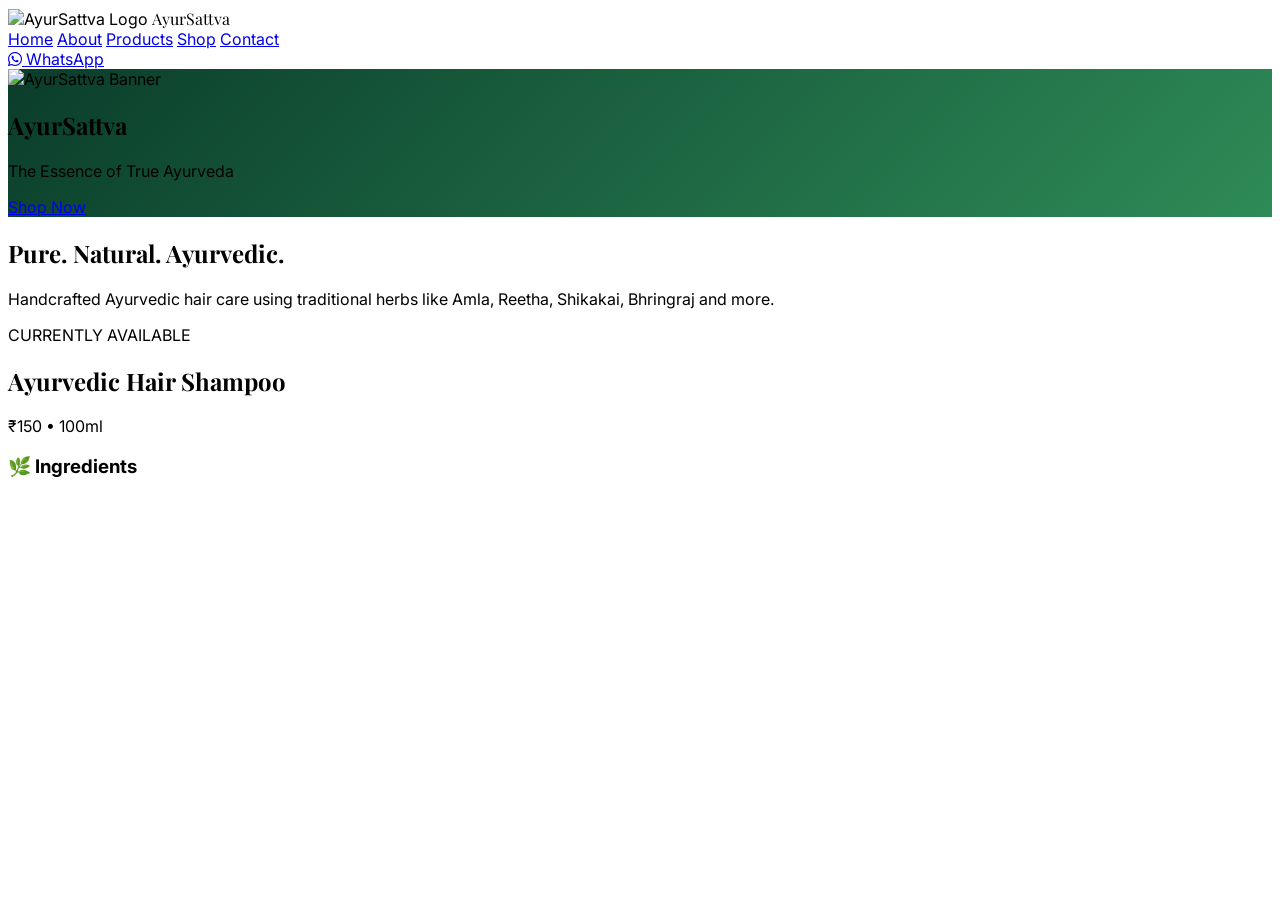
==== index.html @ 67c7ddf2 "Update index.html" ====
<!DOCTYPE html>
<html lang="en">
<head>
    <meta charset="UTF-8">
    <meta name="viewport" content="width=device-width, initial-scale=1.0">
    <title>AyurSattva • The Essence of True Ayurveda</title>
    <script src="https://cdn.tailwindcss.com"></script>
    <link rel="stylesheet" href="https://cdnjs.cloudflare.com/ajax/libs/font-awesome/6.5.1/css/all.min.css">
    <style>
        @import url('https://fonts.googleapis.com/css2?family=Playfair+Display:wght@400;700&family=Inter:wght@400;500;600&display=swap');
       
        body { font-family: 'Inter', system_ui, sans-serif; }
        .heading-font { font-family: 'Playfair Display', sans-serif; }
        
        .hero-bg {
            background: linear-gradient(135deg, #0a3d2b 0%, #2e8b57 100%);
        }
    </style>
</head>
<body class="bg-white text-gray-800">

    <!-- NAVBAR -->
    <nav class="bg-white border-b sticky top-0 z-50 shadow-sm">
        <div class="max-w-7xl mx-auto px-6 py-5 flex items-center justify-between">
            <div class="flex items-center gap-3">
                <!-- === REPLACE THIS WITH YOUR LOGO DIRECT LINK === -->
                <img src="https://via.placeholder.com/48x48/0a3d2b/ffffff?text=🌿" 
                     alt="AyurSattva Logo" 
                     class="w-11 h-11 object-contain rounded-2xl">
                <span class="heading-font text-3xl font-bold tracking-tight text-[#0a3d2b]">AyurSattva</span>
            </div>
           
            <div class="hidden md:flex items-center gap-8 text-sm font-medium">
                <a href="#home" class="hover:text-emerald-700 transition">Home</a>
                <a href="#about" class="hover:text-emerald-700 transition">About</a>
                <a href="#products" class="hover:text-emerald-700 transition">Products</a>
                <a href="#shop" class="hover:text-emerald-700 transition">Shop</a>
                <a href="#contact" class="hover:text-emerald-700 transition">Contact</a>
            </div>
           
            <a href="#" onclick="alert('Message us on WhatsApp!')"
               class="bg-emerald-700 text-white px-6 py-3 rounded-2xl flex items-center gap-2 hover:bg-emerald-800 transition">
                <i class="fab fa-whatsapp"></i>
                <span>WhatsApp</span>
            </a>
        </div>
    </nav>

    <!-- HERO SECTION - Your Banner Added -->
    <section id="home" class="hero-bg text-white py-20 md:py-28">
        <div class="max-w-7xl mx-auto px-6">
            <div class="flex flex-col items-center text-center">
                
                <!-- Your Banner Image -->
                <div class="w-full max-w-4xl mx-auto mb-10">
                    <img src="https://i.ibb.co/Rpbwsqwv/Whats-App-Image-2026-03-30-at-8-48-55-PM.jpg" 
                         alt="AyurSattva Banner" 
                         class="w-full rounded-3xl shadow-2xl object-cover">
                </div>

                <h1 class="heading-font text-5xl md:text-7xl font-bold leading-tight">AyurSattva</h1>
                <p class="text-2xl mt-3 text-emerald-100">The Essence of True Ayurveda</p>
               
                <div class="mt-10">
                    <a href="#shop" 
                       class="bg-white text-emerald-800 px-10 py-4 rounded-3xl font-semibold text-lg hover:scale-105 transition inline-block">
                        Shop Now
                    </a>
                </div>
            </div>
        </div>
    </section>

    <!-- ABOUT -->
    <section id="about" class="py-20 bg-white">
        <div class="max-w-6xl mx-auto px-6">
            <div class="text-center max-w-2xl mx-auto">
                <h2 class="heading-font text-5xl font-semibold text-emerald-950">Pure. Natural. Ayurvedic.</h2>
                <p class="mt-6 text-lg text-gray-600">
                    Handcrafted Ayurvedic hair care using traditional herbs like Amla, Reetha, Shikakai, Bhringraj and more.
                </p>
            </div>
        </div>
    </section>

    <!-- PRODUCT SECTION -->
    <section id="products" class="py-20 bg-emerald-50">
        <div class="max-w-6xl mx-auto px-6">
            <div class="text-center mb-12">
                <span class="bg-emerald-700 text-white px-6 py-2 rounded-full text-sm font-medium">CURRENTLY AVAILABLE</span>
                <h2 class="heading-font text-5xl font-semibold text-emerald-950 mt-4">Ayurvedic Hair Shampoo</h2>
                <p class="text-2xl font-semibold text-emerald-700 mt-2">₹150 • 100ml</p>
            </div>

            <div class="grid md:grid-cols-2 gap-12">
                <!-- Ingredients -->
                <div class="bg-white rounded-3xl p-10 shadow">
                    <h3 class="text-2xl font-semibold mb-8 flex items-center gap-3">
                        <span class="text-emerald-600">🌿</span> Ingredients
                    </h3
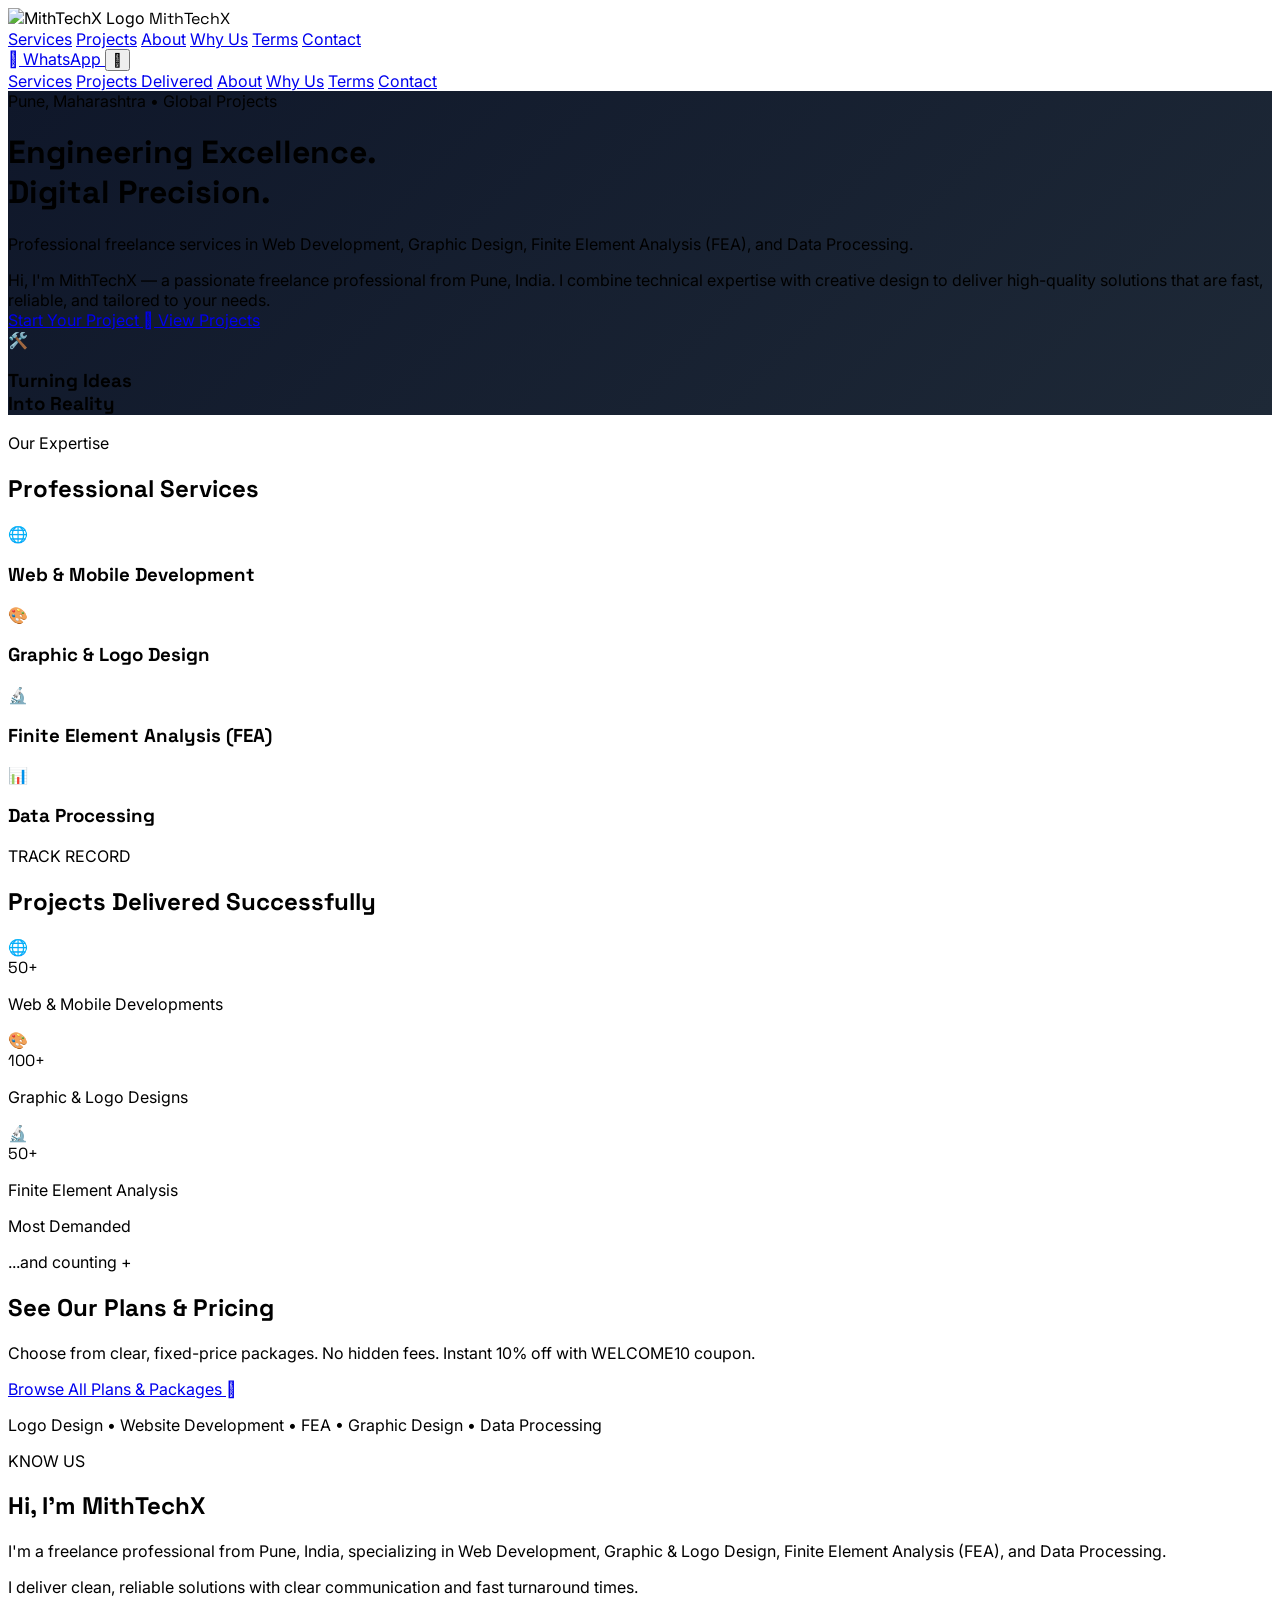
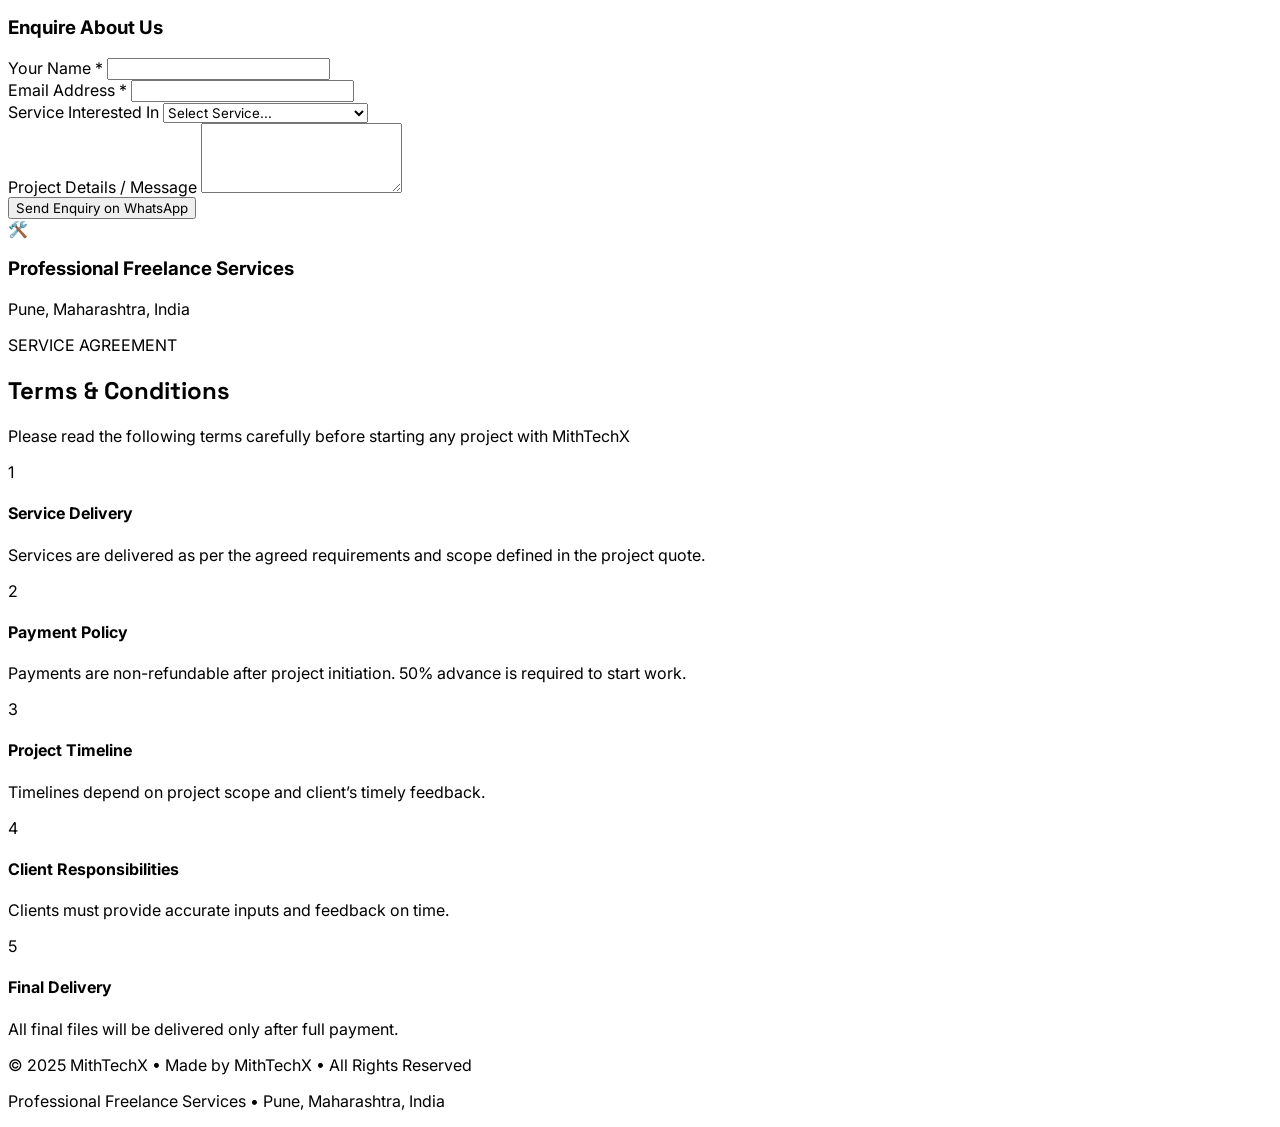
==== commit e846b7e6: "Update index.html" ====
--- a/index.html
+++ b/index.html
@@ -3,98 +3,347 @@
 <head>
     <meta charset="UTF-8">
     <meta name="viewport" content="width=device-width, initial-scale=1.0">
-    <title>AyurSattva • The Essence of True Ayurveda</title>
+    <meta name="description" content="MithTechX - Expert freelance services in Web Development, Graphic Design, Logo Design, Finite Element Analysis (FEA), and Data Processing.">
+    <title>MithTechX Freelance Tech Services • Web • Design • FEA • Data</title>
     <script src="https://cdn.tailwindcss.com"></script>
-    <link rel="stylesheet" href="https://cdnjs.cloudflare.com/ajax/libs/font-awesome/6.5.1/css/all.min.css">
+    <link rel="stylesheet" href="https://cdnjs.cloudflare.com/ajax/libs/font-awesome/6.6.0/css/all.min.css">
     <style>
-        @import url('https://fonts.googleapis.com/css2?family=Playfair+Display:wght@400;700&family=Inter:wght@400;500;600&display=swap');
+        @import url('https://fonts.googleapis.com/css2?family=Inter:wght@400;500;600&family=Space+Grotesk:wght@500;600&display=swap');
        
-        body { font-family: 'Inter', system_ui, sans-serif; }
-        .heading-font { font-family: 'Playfair Display', sans-serif; }
-        
+        .tailwind-ready * { font-family: 'Inter', system_ui, sans-serif; }
+        .heading-font { font-family: 'Space Grotesk', sans-serif; }
         .hero-bg {
-            background: linear-gradient(135deg, #0a3d2b 0%, #2e8b57 100%);
+            background: linear-gradient(135deg, #0f172a 0%, #1e2937 100%);
+        }
+       
+        .nav-link {
+            position: relative;
+        }
+        .nav-link:after {
+            content: '';
+            position: absolute;
+            width: 0;
+            height: 2px;
+            bottom: -2px;
+            left: 0;
+            background-color: #22d3ee;
+            transition: width 0.3s ease;
+        }
+        .nav-link:hover:after { width: 100%; }
+        .service-card {
+            transition: all 0.4s cubic-bezier(0.4, 0, 0.2, 1);
+        }
+        .service-card:hover {
+            transform: translateY(-12px);
+            box-shadow: 0 25px 50px -12px rgb(0 180 216 / 0.15);
         }
     </style>
 </head>
-<body class="bg-white text-gray-800">
+<body class="tailwind-ready">
 
     <!-- NAVBAR -->
-    <nav class="bg-white border-b sticky top-0 z-50 shadow-sm">
-        <div class="max-w-7xl mx-auto px-6 py-5 flex items-center justify-between">
-            <div class="flex items-center gap-3">
-                <!-- === REPLACE THIS WITH YOUR LOGO DIRECT LINK === -->
-                <img src="https://via.placeholder.com/48x48/0a3d2b/ffffff?text=🌿" 
-                     alt="AyurSattva Logo" 
-                     class="w-11 h-11 object-contain rounded-2xl">
-                <span class="heading-font text-3xl font-bold tracking-tight text-[#0a3d2b]">AyurSattva</span>
-            </div>
-           
-            <div class="hidden md:flex items-center gap-8 text-sm font-medium">
-                <a href="#home" class="hover:text-emerald-700 transition">Home</a>
-                <a href="#about" class="hover:text-emerald-700 transition">About</a>
-                <a href="#products" class="hover:text-emerald-700 transition">Products</a>
-                <a href="#shop" class="hover:text-emerald-700 transition">Shop</a>
-                <a href="#contact" class="hover:text-emerald-700 transition">Contact</a>
-            </div>
-           
-            <a href="#" onclick="alert('Message us on WhatsApp!')"
-               class="bg-emerald-700 text-white px-6 py-3 rounded-2xl flex items-center gap-2 hover:bg-emerald-800 transition">
-                <i class="fab fa-whatsapp"></i>
+    <nav class="bg-slate-950 text-white border-b border-slate-800 sticky top-0 z-50">
+        <div class="max-w-screen-2xl mx-auto px-8 py-5 flex items-center justify-between">
+            <div class="flex items-center gap-x-3">
+                <img src="https://i.postimg.cc/pVsFJWh1/logo-png.png" alt="MithTechX Logo" class="h-10 w-auto">
+                <span class="heading-font text-3xl tracking-[-1px] text-white hidden sm:block">MithTechX</span>
+            </div>
+            <div class="hidden lg:flex items-center gap-x-10 text-base font-medium">
+                <a href="#services" class="nav-link">Services</a>
+                <a href="#projects" class="nav-link">Projects</a>
+                <a href="#about" class="nav-link">About</a>
+                <a href="#why-us" class="nav-link">Why Us</a>
+                <a href="#terms" class="nav-link">Terms</a>
+                <a href="#contact" class="nav-link">Contact</a>
+            </div>
+            <a href="https://wa.me/918261039902" target="_blank"
+               class="flex items-center gap-x-2 bg-emerald-500 hover:bg-emerald-600 px-6 py-3 rounded-3xl text-sm font-semibold shadow-lg">
+                <i class="fa-brands fa-whatsapp text-xl"></i>
                 <span>WhatsApp</span>
             </a>
+            <button id="mobile-menu-btn" class="lg:hidden text-3xl">
+                <i id="hamburger-icon" class="fa-solid fa-bars"></i>
+            </button>
+        </div>
+        <div id="mobile-menu" class="hidden lg:hidden px-8 pb-8 border-t border-slate-800 bg-slate-950">
+            <div class="flex flex-col gap-y-6 pt-6 text-lg font-medium">
+                <a href="#services" onclick="toggleMobileMenu()">Services</a>
+                <a href="#projects" onclick="toggleMobileMenu()">Projects Delivered</a>
+                <a href="#about" onclick="toggleMobileMenu()">About</a>
+                <a href="#why-us" onclick="toggleMobileMenu()">Why Us</a>
+                <a href="#terms" onclick="toggleMobileMenu()">Terms</a>
+                <a href="#contact" onclick="toggleMobileMenu()">Contact</a>
+            </div>
         </div>
     </nav>
 
-    <!-- HERO SECTION - Your Banner Added -->
-    <section id="home" class="hero-bg text-white py-20 md:py-28">
-        <div class="max-w-7xl mx-auto px-6">
-            <div class="flex flex-col items-center text-center">
-                
-                <!-- Your Banner Image -->
-                <div class="w-full max-w-4xl mx-auto mb-10">
-                    <img src="https://i.ibb.co/Rpbwsqwv/Whats-App-Image-2026-03-30-at-8-48-55-PM.jpg" 
-                         alt="AyurSattva Banner" 
-                         class="w-full rounded-3xl shadow-2xl object-cover">
-                </div>
-
-                <h1 class="heading-font text-5xl md:text-7xl font-bold leading-tight">AyurSattva</h1>
-                <p class="text-2xl mt-3 text-emerald-100">The Essence of True Ayurveda</p>
-               
-                <div class="mt-10">
-                    <a href="#shop" 
-                       class="bg-white text-emerald-800 px-10 py-4 rounded-3xl font-semibold text-lg hover:scale-105 transition inline-block">
-                        Shop Now
-                    </a>
-                </div>
-            </div>
-        </div>
-    </section>
-
-    <!-- ABOUT -->
-    <section id="about" class="py-20 bg-white">
-        <div class="max-w-6xl mx-auto px-6">
-            <div class="text-center max-w-2xl mx-auto">
-                <h2 class="heading-font text-5xl font-semibold text-emerald-950">Pure. Natural. Ayurvedic.</h2>
-                <p class="mt-6 text-lg text-gray-600">
-                    Handcrafted Ayurvedic hair care using traditional herbs like Amla, Reetha, Shikakai, Bhringraj and more.
-                </p>
-            </div>
-        </div>
-    </section>
-
-    <!-- PRODUCT SECTION -->
-    <section id="products" class="py-20 bg-emerald-50">
-        <div class="max-w-6xl mx-auto px-6">
-            <div class="text-center mb-12">
-                <span class="bg-emerald-700 text-white px-6 py-2 rounded-full text-sm font-medium">CURRENTLY AVAILABLE</span>
-                <h2 class="heading-font text-5xl font-semibold text-emerald-950 mt-4">Ayurvedic Hair Shampoo</h2>
-                <p class="text-2xl font-semibold text-emerald-700 mt-2">₹150 • 100ml</p>
-            </div>
-
-            <div class="grid md:grid-cols-2 gap-12">
-                <!-- Ingredients -->
-                <div class="bg-white rounded-3xl p-10 shadow">
-                    <h3 class="text-2xl font-semibold mb-8 flex items-center gap-3">
-                        <span class="text-emerald-600">🌿</span> Ingredients
-                    </h3
+    <!-- HERO SECTION -->
+    <header class="hero-bg text-white py-28 lg:py-36">
+        <div class="max-w-screen-2xl mx-auto px-8">
+            <div class="grid lg:grid-cols-2 gap-16 items-center">
+                <div>
+                    <div class="inline-flex items-center gap-2 bg-white/10 px-6 py-3 rounded-3xl mb-6 backdrop-blur-md">
+                        <div class="w-2 h-2 bg-emerald-400 rounded-full animate-pulse"></div>
+                        Pune, Maharashtra • Global Projects
+                    </div>
+                    <h1 class="heading-font text-6xl lg:text-7xl leading-none tracking-tighter">
+                        Engineering Excellence.<br>Digital Precision.
+                    </h1>
+                    <p class="mt-8 text-2xl text-slate-200 max-w-lg">
+                        Professional freelance services in Web Development, Graphic Design, 
+                        Finite Element Analysis (FEA), and Data Processing.
+                    </p>
+                    <div class="mt-10 text-lg text-slate-300 leading-relaxed max-w-xl">
+                        Hi, I'm MithTechX — a passionate freelance professional from Pune, India. 
+                        I combine technical expertise with creative design to deliver high-quality 
+                        solutions that are fast, reliable, and tailored to your needs.
+                    </div>
+                    <div class="mt-12 flex flex-wrap gap-4">
+                        <a href="#contact" class="inline-flex items-center justify-center bg-cyan-500 hover:bg-cyan-400 text-slate-950 font-semibold text-lg px-10 py-6 rounded-3xl shadow-2xl shadow-cyan-500/40">
+                            Start Your Project
+                            <i class="fa-solid fa-arrow-right ml-3"></i>
+                        </a>
+                        <a href="#projects" class="inline-flex items-center justify-center border-2 border-white/70 hover:border-white text-white font-semibold text-lg px-10 py-6 rounded-3xl">
+                            View Projects
+                        </a>
+                    </div>
+                </div>
+                <div class="hidden lg:flex justify-end relative">
+                    <div class="w-96 h-96 bg-gradient-to-br from-cyan-400/20 to-orange-400/20 rounded-[4rem] rotate-12 flex items-center justify-center backdrop-blur-3xl border border-white/10">
+                        <div class="w-80 h-80 bg-white rounded-3xl shadow-2xl p-8 -rotate-12 text-slate-950 flex flex-col justify-center items-center">
+                            <div class="text-7xl mb-6">🛠️</div>
+                            <h3 class="heading-font text-4xl leading-tight text-center">Turning Ideas<br>Into Reality</h3>
+                        </div>
+                    </div>
+                </div>
+            </div>
+        </div>
+    </header>
+
+    <!-- SERVICES SECTION -->
+    <section id="services" class="py-24 bg-slate-100">
+        <div class="max-w-screen-2xl mx-auto px-8">
+            <div class="text-center mb-16">
+                <span class="uppercase text-cyan-600 font-semibold tracking-widest">Our Expertise</span>
+                <h2 class="heading-font text-5xl mt-4">Professional Services</h2>
+            </div>
+            <div class="grid md:grid-cols-2 lg:grid-cols-4 gap-8">
+                <div class="service-card bg-white p-8 rounded-3xl shadow-xl">
+                    <div class="w-14 h-14 bg-cyan-500 text-white rounded-2xl flex items-center justify-center text-4xl mb-6">🌐</div>
+                    <h3 class="text-2xl font-semibold heading-font">Web & Mobile Development</h3>
+                </div>
+                <div class="service-card bg-white p-8 rounded-3xl shadow-xl">
+                    <div class="w-14 h-14 bg-pink-500 text-white rounded-2xl flex items-center justify-center text-4xl mb-6">🎨</div>
+                    <h3 class="text-2xl font-semibold heading-font">Graphic & Logo Design</h3>
+                </div>
+                <div class="service-card bg-white p-8 rounded-3xl shadow-xl border-2 border-orange-400">
+                    <div class="w-14 h-14 bg-gradient-to-br from-orange-500 to-red-500 text-white rounded-2xl flex items-center justify-center text-4xl mb-6">🔬</div>
+                    <h3 class="text-2xl font-semibold heading-font">Finite Element Analysis (FEA)</h3>
+                </div>
+                <div class="service-card bg-white p-8 rounded-3xl shadow-xl">
+                    <div class="w-14 h-14 bg-emerald-500 text-white rounded-2xl flex items-center justify-center text-4xl mb-6">📊</div>
+                    <h3 class="text-2xl font-semibold heading-font">Data Processing</h3>
+                </div>
+            </div>
+        </div>
+    </section>
+
+    <!-- PROJECTS DELIVERED -->
+    <section id="projects" class="py-24 bg-white">
+        <div class="max-w-screen-2xl mx-auto px-8">
+            <div class="text-center mb-16">
+                <span class="text-emerald-600 font-semibold text-sm tracking-widest">TRACK RECORD</span>
+                <h2 class="heading-font text-5xl mt-4">Projects Delivered Successfully</h2>
+            </div>
+            <div class="grid md:grid-cols-3 gap-8 max-w-5xl mx-auto">
+                <div class="bg-gradient-to-br from-cyan-50 to-blue-50 border border-cyan-100 p-10 rounded-3xl text-center">
+                    <div class="text-7xl mb-6">🌐</div>
+                    <div class="text-6xl font-bold text-cyan-600 heading-font">50+</div>
+                    <p class="text-xl font-semibold mt-2">Web & Mobile Developments</p>
+                </div>
+                <div class="bg-gradient-to-br from-pink-50 to-violet-50 border border-pink-100 p-10 rounded-3xl text-center">
+                    <div class="text-7xl mb-6">🎨</div>
+                    <div class="text-6xl font-bold text-pink-600 heading-font">100+</div>
+                    <p class="text-xl font-semibold mt-2">Graphic & Logo Designs</p>
+                </div>
+                <div class="bg-gradient-to-br from-orange-50 to-red-50 border border-orange-100 p-10 rounded-3xl text-center relative">
+                    <div class="text-7xl mb-6">🔬</div>
+                    <div class="text-6xl font-bold text-orange-600 heading-font">50+</div>
+                    <p class="text-xl font-semibold mt-2">Finite Element Analysis</p>
+                    <div class="absolute -top-4 -right-4 bg-orange-500 text-white text-xs font-bold px-5 py-1 rounded-3xl">Most Demanded</div>
+                </div>
+            </div>
+            <div class="text-center mt-12">
+                <p class="text-2xl font-medium text-slate-700">...and counting <span class="text-emerald-500 font-bold">+</span></p>
+            </div>
+        </div>
+    </section>
+
+    <!-- SEE PLANS SECTION -->
+    <section class="py-20 bg-gradient-to-br from-slate-950 to-slate-900 text-white">
+        <div class="max-w-screen-2xl mx-auto px-8 text-center">
+            <h2 class="heading-font text-5xl mb-6">See Our Plans &amp; Pricing</h2>
+            <p class="text-xl text-slate-300 max-w-2xl mx-auto">Choose from clear, fixed-price packages. No hidden fees. Instant 10% off with WELCOME10 coupon.</p>
+            <div class="mt-12">
+                <a href="plans.html" class="inline-flex items-center gap-4 bg-cyan-500 hover:bg-cyan-400 text-slate-950 font-semibold text-2xl px-12 py-7 rounded-3xl shadow-2xl shadow-cyan-500/50">
+                    Browse All Plans &amp; Packages
+                    <i class="fa-solid fa-arrow-right text-3xl"></i>
+                </a>
+            </div>
+            <p class="text-sm text-slate-400 mt-8">Logo Design • Website Development • FEA • Graphic Design • Data Processing</p>
+        </div>
+    </section>
+
+    <!-- ABOUT US SECTION - Clean Interface -->
+    <section id="about" class="py-24 bg-white">
+        <div class="max-w-screen-2xl mx-auto px-8">
+            <div class="grid lg:grid-cols-12 gap-16 items-center">
+                <div class="lg:col-span-7">
+                    <span class="uppercase text-cyan-600 font-semibold tracking-widest">KNOW US</span>
+                    <h2 class="heading-font text-5xl mt-4">Hi, I’m MithTechX</h2>
+                    
+                    <div class="mt-8 text-lg text-slate-600 leading-relaxed max-w-2xl">
+                        <p>I'm a freelance professional from Pune, India, specializing in Web Development, Graphic & Logo Design, Finite Element Analysis (FEA), and Data Processing.</p>
+                        <p class="mt-4">I deliver clean, reliable solutions with clear communication and fast turnaround times.</p>
+                    </div>
+
+                    <!-- Enquiry Form -->
+                    <div class="mt-10 bg-slate-50 border border-slate-200 rounded-3xl p-8">
+                        <h3 class="text-xl font-semibold mb-6">Enquire About Us</h3>
+                        <form id="about-enquiry-form">
+                            <div class="grid grid-cols-2 gap-6">
+                                <div>
+                                    <label class="block text-sm font-medium mb-2">Your Name *</label>
+                                    <input type="text" id="about-name" required class="w-full border border-slate-300 rounded-2xl px-5 py-4 text-lg">
+                                </div>
+                                <div>
+                                    <label class="block text-sm font-medium mb-2">Email Address *</label>
+                                    <input type="email" id="about-email" required class="w-full border border-slate-300 rounded-2xl px-5 py-4 text-lg">
+                                </div>
+                            </div>
+                            <div class="mt-6">
+                                <label class="block text-sm font-medium mb-2">Service Interested In</label>
+                                <select id="about-service" class="w-full border border-slate-300 rounded-2xl px-5 py-4 text-lg">
+                                    <option value="">Select Service...</option>
+                                    <option value="Logo Design">Logo Design</option>
+                                    <option value="Graphic Design">Graphic Design</option>
+                                    <option value="Web Development">Web & Mobile Development</option>
+                                    <option value="FEA">Finite Element Analysis (FEA)</option>
+                                    <option value="Data Processing">Data Processing</option>
+                                </select>
+                            </div>
+                            <div class="mt-6">
+                                <label class="block text-sm font-medium mb-2">Project Details / Message</label>
+                                <textarea id="about-message" rows="4" class="w-full border border-slate-300 rounded-2xl px-5 py-4 text-lg resize-none"></textarea>
+                            </div>
+                            <button type="button" onclick="submitAboutEnquiry()" 
+                                    class="mt-8 w-full bg-emerald-600 hover:bg-emerald-700 text-white font-semibold py-5 rounded-3xl text-lg">
+                                Send Enquiry on WhatsApp
+                            </button>
+                        </form>
+                    </div>
+                </div>
+
+                <div class="lg:col-span-5">
+                    <div class="bg-slate-100 rounded-3xl p-10 text-center">
+                        <div class="text-7xl mb-6">🛠️</div>
+                        <h3 class="text-3xl font-semibold">Professional Freelance Services</h3>
+                        <p class="text-slate-600 mt-4">Pune, Maharashtra, India</p>
+                    </div>
+                </div>
+            </div>
+        </div>
+    </section>
+
+    <!-- TERMS & CONDITIONS -->
+    <section id="terms" class="py-24 bg-slate-950 text-white">
+        <div class="max-w-screen-2xl mx-auto px-8">
+            <div class="max-w-3xl mx-auto">
+                <div class="text-center mb-16">
+                    <span class="inline-block px-6 py-2 bg-white/10 text-cyan-400 text-sm font-semibold rounded-3xl tracking-widest">SERVICE AGREEMENT</span>
+                    <h2 class="heading-font text-5xl mt-6 text-white">Terms &amp; Conditions</h2>
+                    <p class="text-slate-400 mt-4 text-lg">Please read the following terms carefully before starting any project with MithTechX</p>
+                </div>
+                <div class="space-y-10">
+                    <div class="flex gap-8">
+                        <div class="w-10 h-10 flex-shrink-0 bg-cyan-500 text-slate-950 font-bold rounded-2xl flex items-center justify-center text-xl">1</div>
+                        <div>
+                            <h4 class="text-xl font-semibold text-white">Service Delivery</h4>
+                            <p class="text-slate-300 mt-3 leading-relaxed">Services are delivered as per the agreed requirements and scope defined in the project quote.</p>
+                        </div>
+                    </div>
+                    <div class="flex gap-8">
+                        <div class="w-10 h-10 flex-shrink-0 bg-cyan-500 text-slate-950 font-bold rounded-2xl flex items-center justify-center text-xl">2</div>
+                        <div>
+                            <h4 class="text-xl font-semibold text-white">Payment Policy</h4>
+                            <p class="text-slate-300 mt-3 leading-relaxed">Payments are non-refundable after project initiation. 50% advance is required to start work.</p>
+                        </div>
+                    </div>
+                    <div class="flex gap-8">
+                        <div class="w-10 h-10 flex-shrink-0 bg-cyan-500 text-slate-950 font-bold rounded-2xl flex items-center justify-center text-xl">3</div>
+                        <div>
+                            <h4 class="text-xl font-semibold text-white">Project Timeline</h4>
+                            <p class="text-slate-300 mt-3 leading-relaxed">Timelines depend on project scope and client’s timely feedback.</p>
+                        </div>
+                    </div>
+                    <div class="flex gap-8">
+                        <div class="w-10 h-10 flex-shrink-0 bg-cyan-500 text-slate-950 font-bold rounded-2xl flex items-center justify-center text-xl">4</div>
+                        <div>
+                            <h4 class="text-xl font-semibold text-white">Client Responsibilities</h4>
+                            <p class="text-slate-300 mt-3 leading-relaxed">Clients must provide accurate inputs and feedback on time.</p>
+                        </div>
+                    </div>
+                    <div class="flex gap-8">
+                        <div class="w-10 h-10 flex-shrink-0 bg-cyan-500 text-slate-950 font-bold rounded-2xl flex items-center justify-center text-xl">5</div>
+                        <div>
+                            <h4 class="text-xl font-semibold text-white">Final Delivery</h4>
+                            <p class="text-slate-300 mt-3 leading-relaxed">All final files will be delivered only after full payment.</p>
+                        </div>
+                    </div>
+                </div>
+            </div>
+        </div>
+    </section>
+
+    <!-- FOOTER -->
+    <footer class="bg-black text-slate-400 py-12 text-center">
+        <p>© 2025 MithTechX • Made by MithTechX • All Rights Reserved</p>
+        <p class="text-xs mt-2">Professional Freelance Services • Pune, Maharashtra, India</p>
+    </footer>
+
+    <script>
+        function toggleMobileMenu() {
+            const menu = document.getElementById('mobile-menu');
+            const icon = document.getElementById('hamburger-icon');
+            if (menu.classList.contains('hidden')) {
+                menu.classList.remove('hidden');
+                icon.classList.replace('fa-bars', 'fa-xmark');
+            } else {
+                menu.classList.add('hidden');
+                icon.classList.replace('fa-xmark', 'fa-bars');
+            }
+        }
+        document.getElementById('mobile-menu-btn').addEventListener('click', toggleMobileMenu);
+
+        // About Enquiry Function
+        function submitAboutEnquiry() {
+            const name = document.getElementById('about-name').value.trim();
+            const email = document.getElementById('about-email').value.trim();
+            const service = document.getElementById('about-service').value;
+            const message = document.getElementById('about-message').value.trim();
+
+            if (!name || !email) {
+                alert("Please fill Name and Email");
+                return;
+            }
+
+            // Open WhatsApp with details
+            const whatsappText = `Hi MithTechX,%0AName: ${name}%0AEmail: ${email}%0AService: ${service}%0AMessage: ${message || "General Enquiry"}`;
+            window.open(`https://wa.me/918261039902?text=${whatsappText}`, '_blank');
+
+            // Optional: Clear form after sending
+            document.getElementById('about-enquiry-form').reset();
+        }
+    </script>
+</body>
+</html>
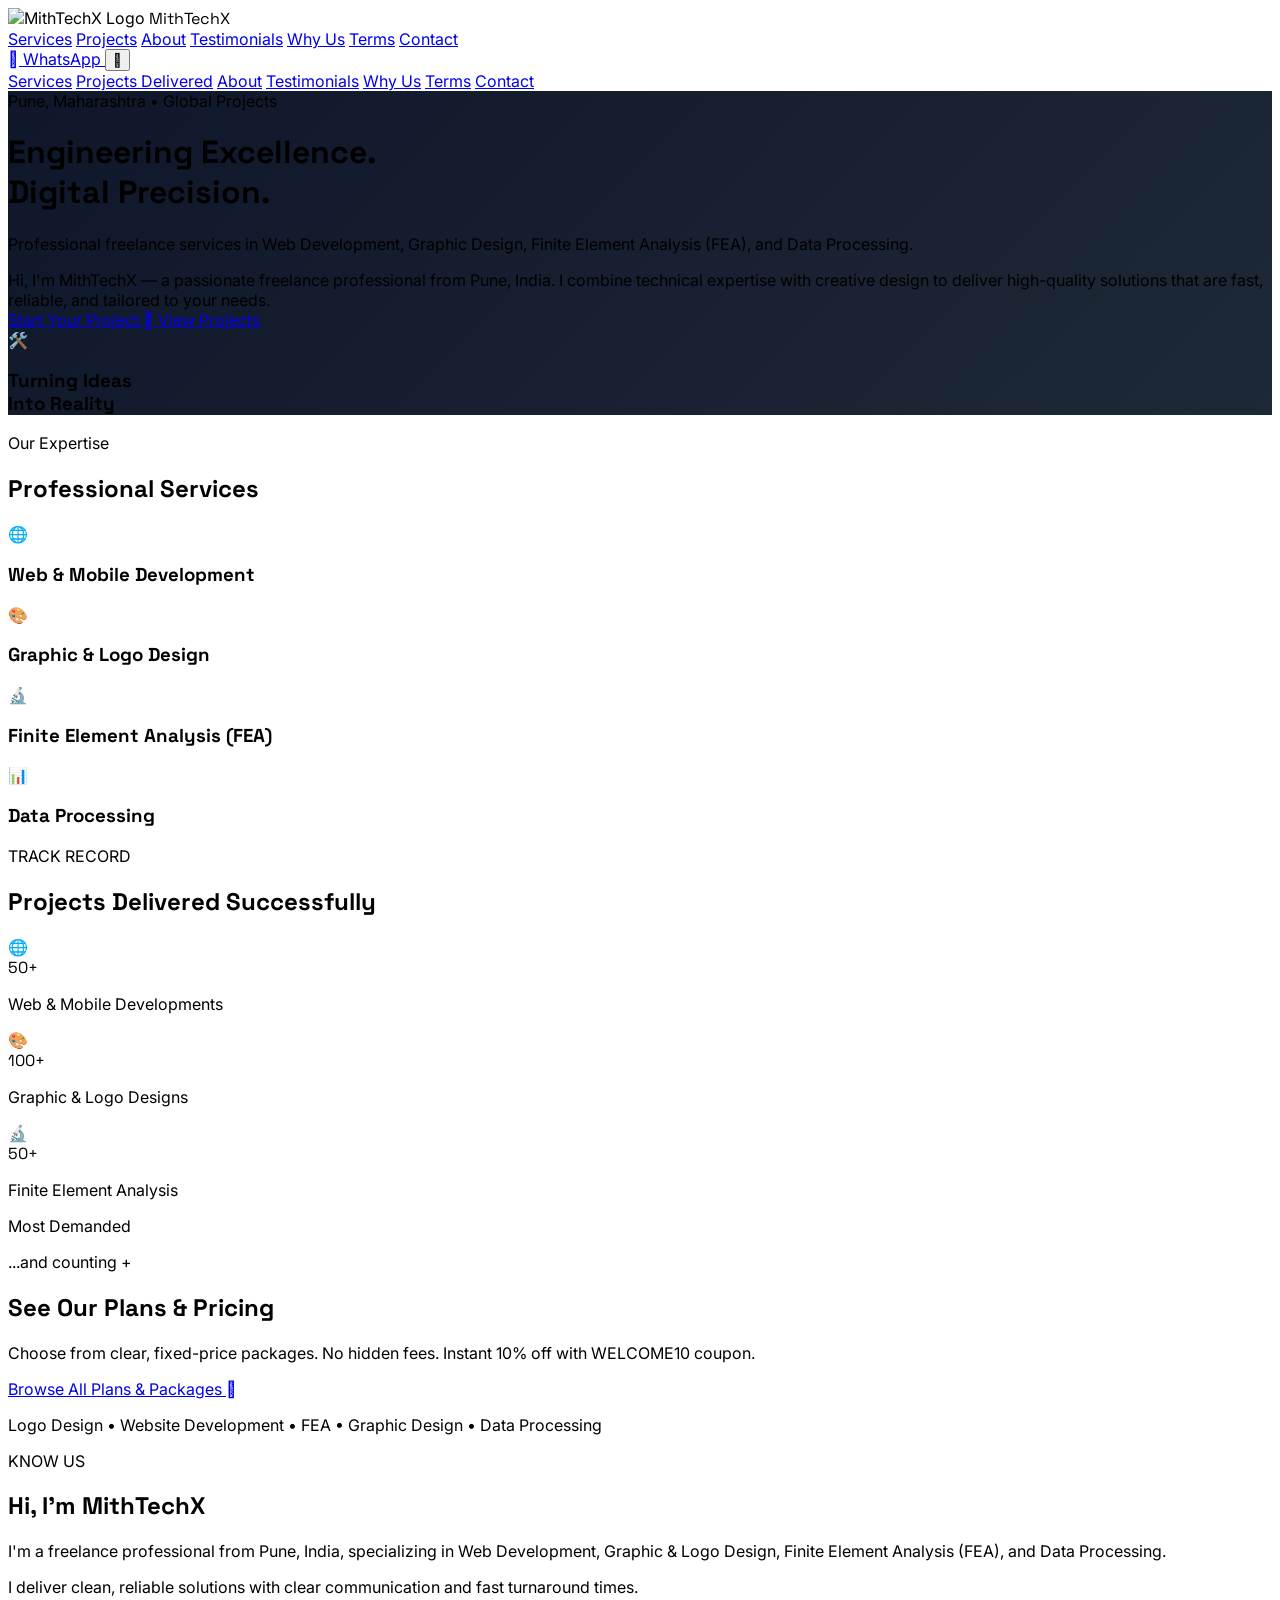
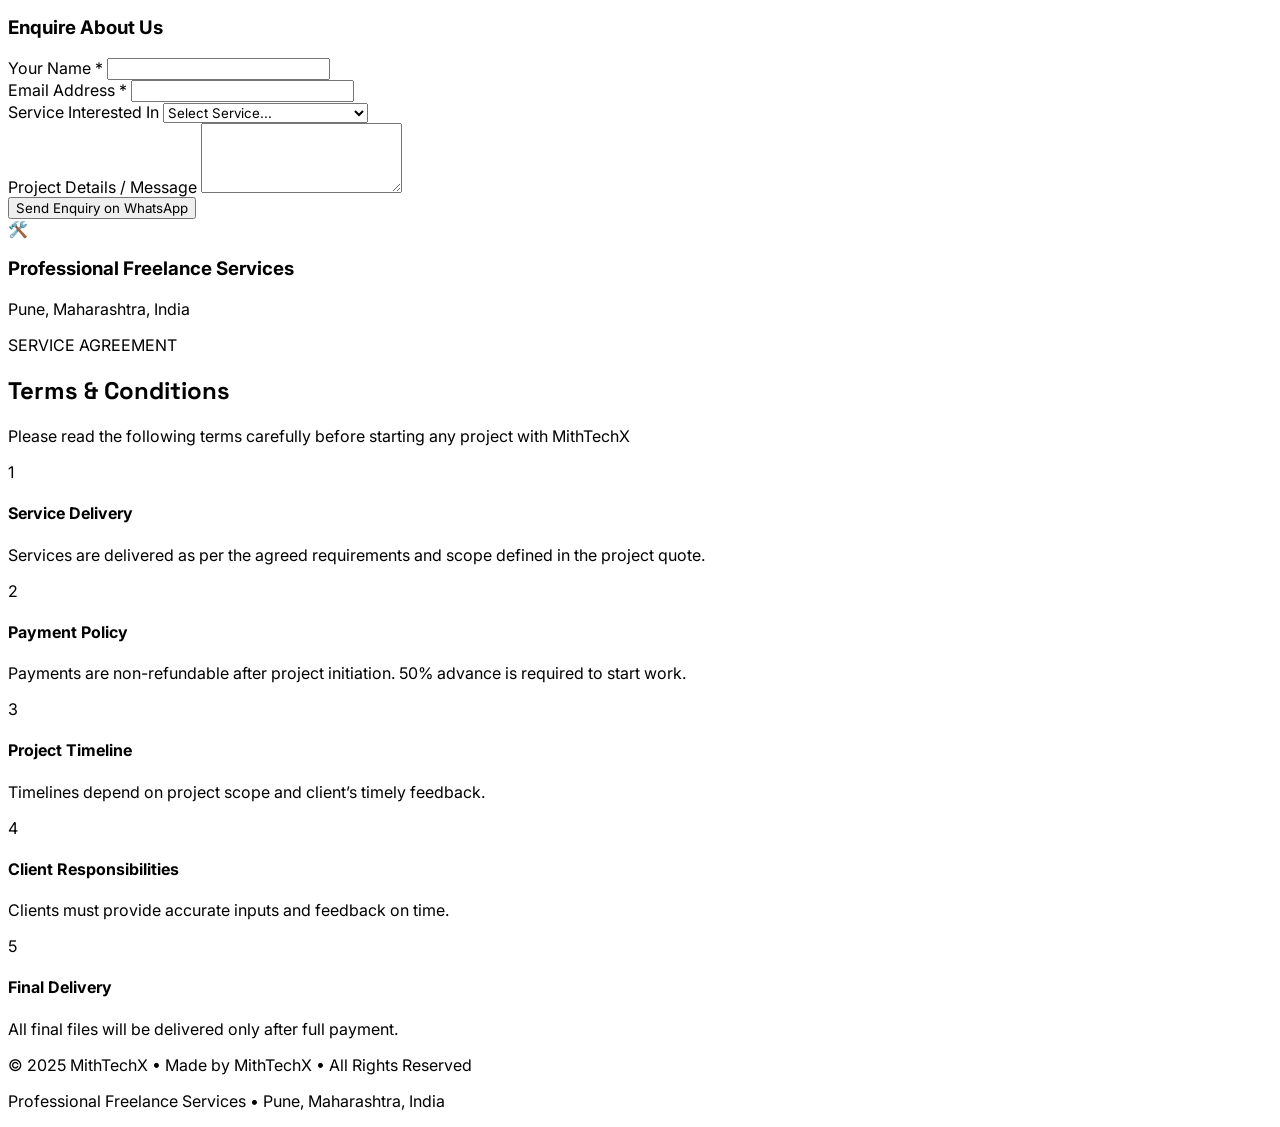
==== commit 4ae7c707: "Update index.html" ====
--- a/index.html
+++ b/index.html
@@ -52,6 +52,7 @@
                 <a href="#services" class="nav-link">Services</a>
                 <a href="#projects" class="nav-link">Projects</a>
                 <a href="#about" class="nav-link">About</a>
+                <a href="testimonial.html" class="nav-link">Testimonials</a>
                 <a href="#why-us" class="nav-link">Why Us</a>
                 <a href="#terms" class="nav-link">Terms</a>
                 <a href="#contact" class="nav-link">Contact</a>
@@ -70,6 +71,7 @@
                 <a href="#services" onclick="toggleMobileMenu()">Services</a>
                 <a href="#projects" onclick="toggleMobileMenu()">Projects Delivered</a>
                 <a href="#about" onclick="toggleMobileMenu()">About</a>
+                <a href="testimonial.html" onclick="toggleMobileMenu()">Testimonials</a>
                 <a href="#why-us" onclick="toggleMobileMenu()">Why Us</a>
                 <a href="#terms" onclick="toggleMobileMenu()">Terms</a>
                 <a href="#contact" onclick="toggleMobileMenu()">Contact</a>
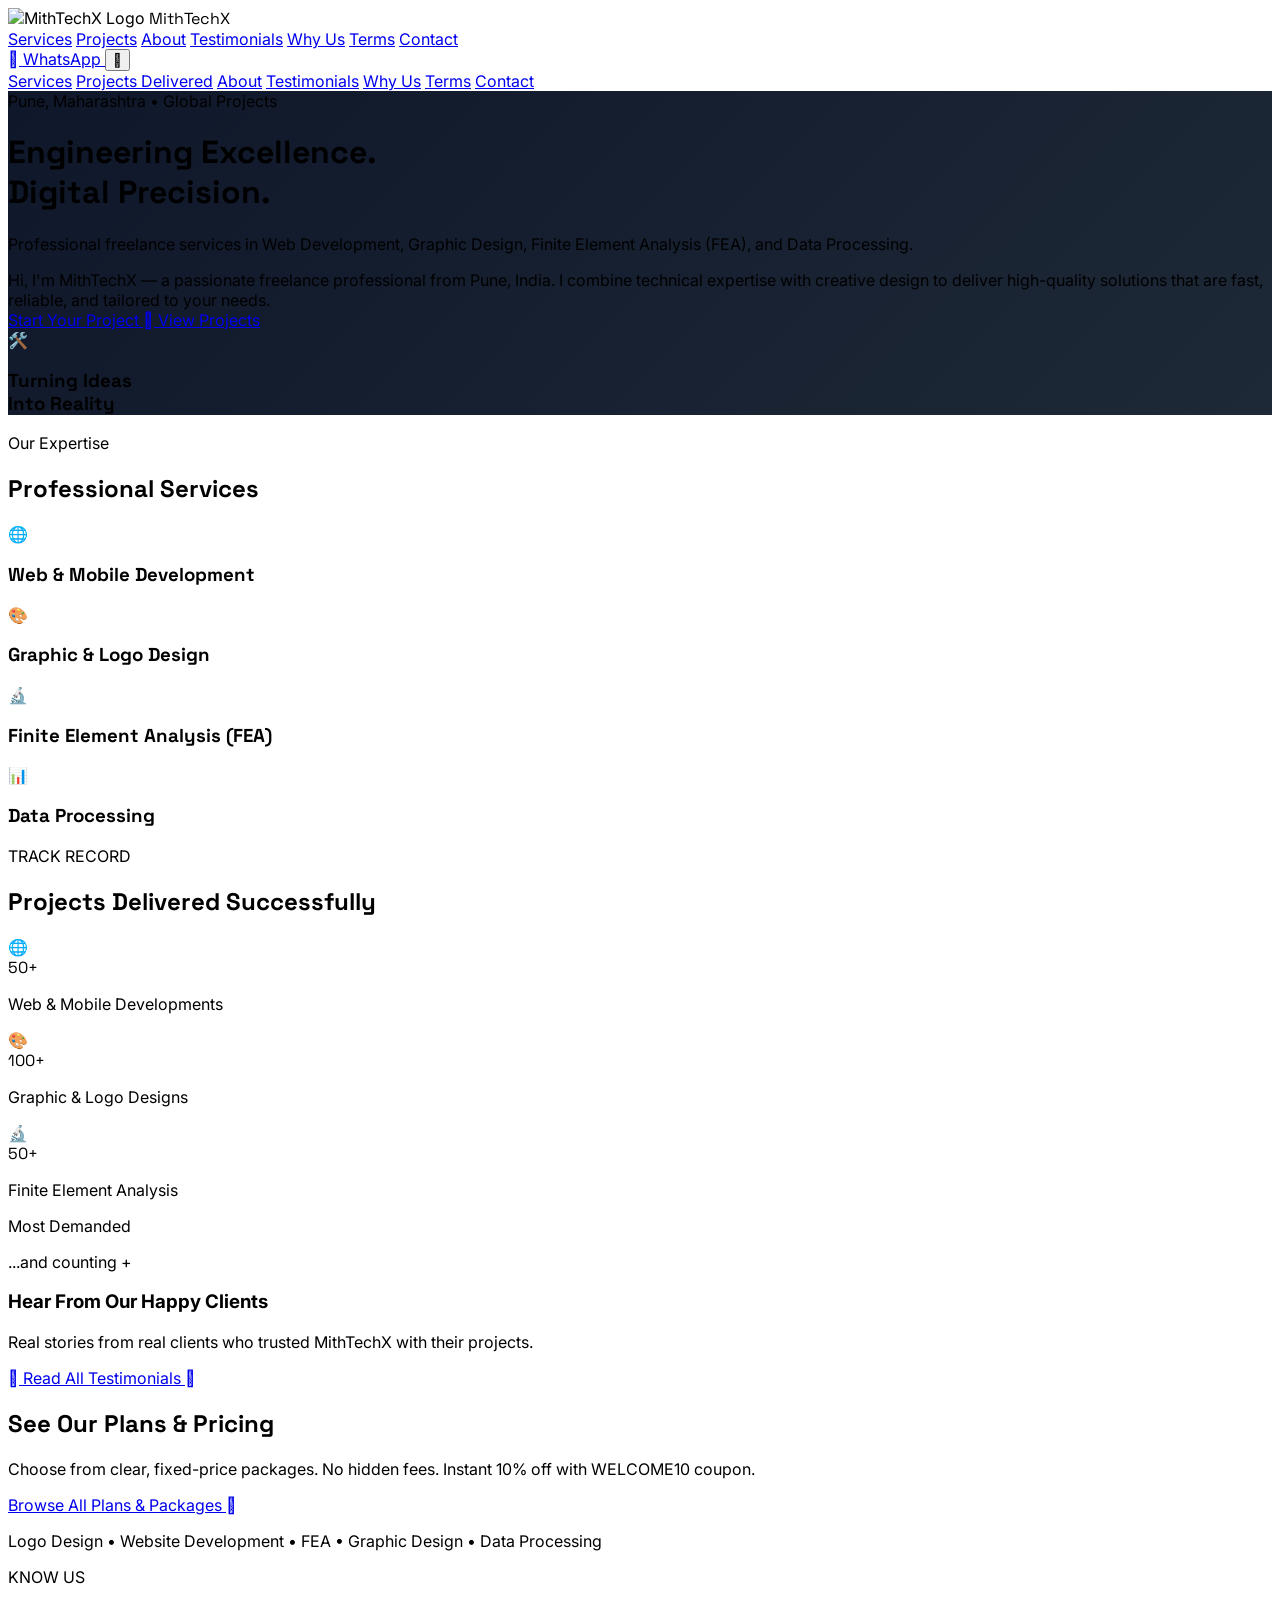
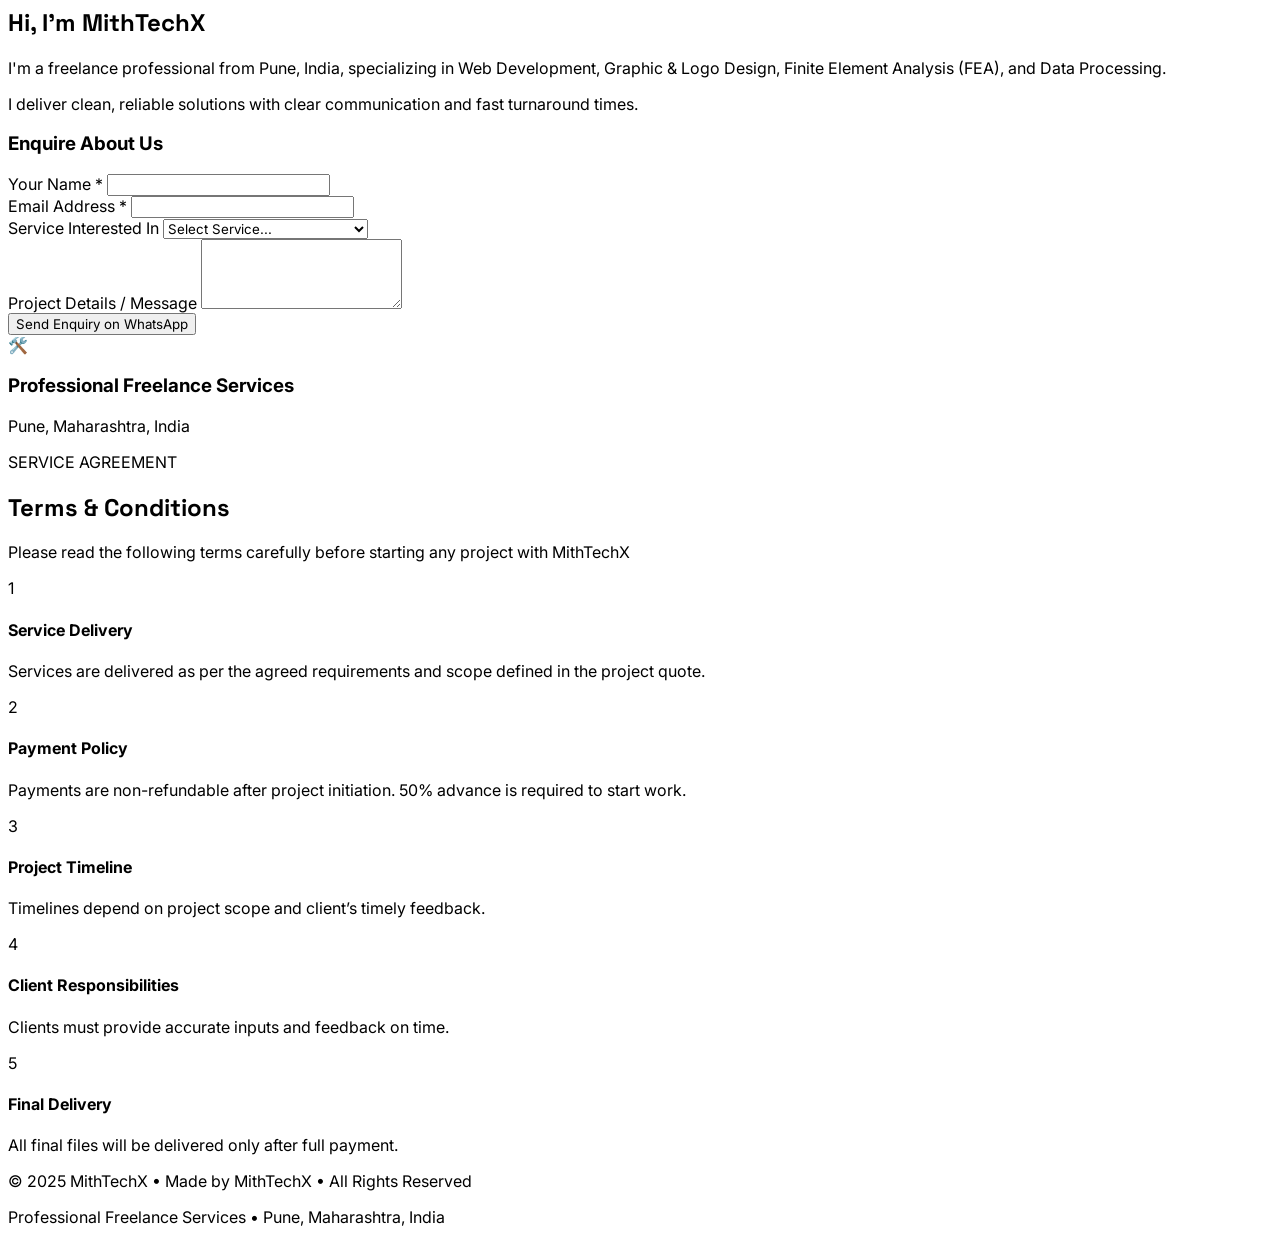
==== commit fcce1334: "Update index.html" ====
--- a/index.html
+++ b/index.html
@@ -177,6 +177,22 @@
             </div>
             <div class="text-center mt-12">
                 <p class="text-2xl font-medium text-slate-700">...and counting <span class="text-emerald-500 font-bold">+</span></p>
+            </div>
+        </div>
+    </section>
+        <!-- TESTIMONIALS BUTTON SECTION -->
+    <section class="py-16 bg-white border-t border-b border-slate-100">
+        <div class="max-w-screen-2xl mx-auto px-8 text-center">
+            <div class="max-w-md mx-auto">
+                <h3 class="text-2xl font-semibold mb-4">Hear From Our Happy Clients</h3>
+                <p class="text-slate-600 mb-8">Real stories from real clients who trusted MithTechX with their projects.</p>
+                
+                <a href="testimonial.html" 
+                   class="inline-flex items-center gap-3 bg-slate-900 hover:bg-slate-800 text-white font-semibold text-lg px-10 py-5 rounded-3xl transition-all duration-300 shadow-lg">
+                    <i class="fa-solid fa-quote-left text-xl"></i>
+                    Read All Testimonials
+                    <i class="fa-solid fa-arrow-right"></i>
+                </a>
             </div>
         </div>
     </section>
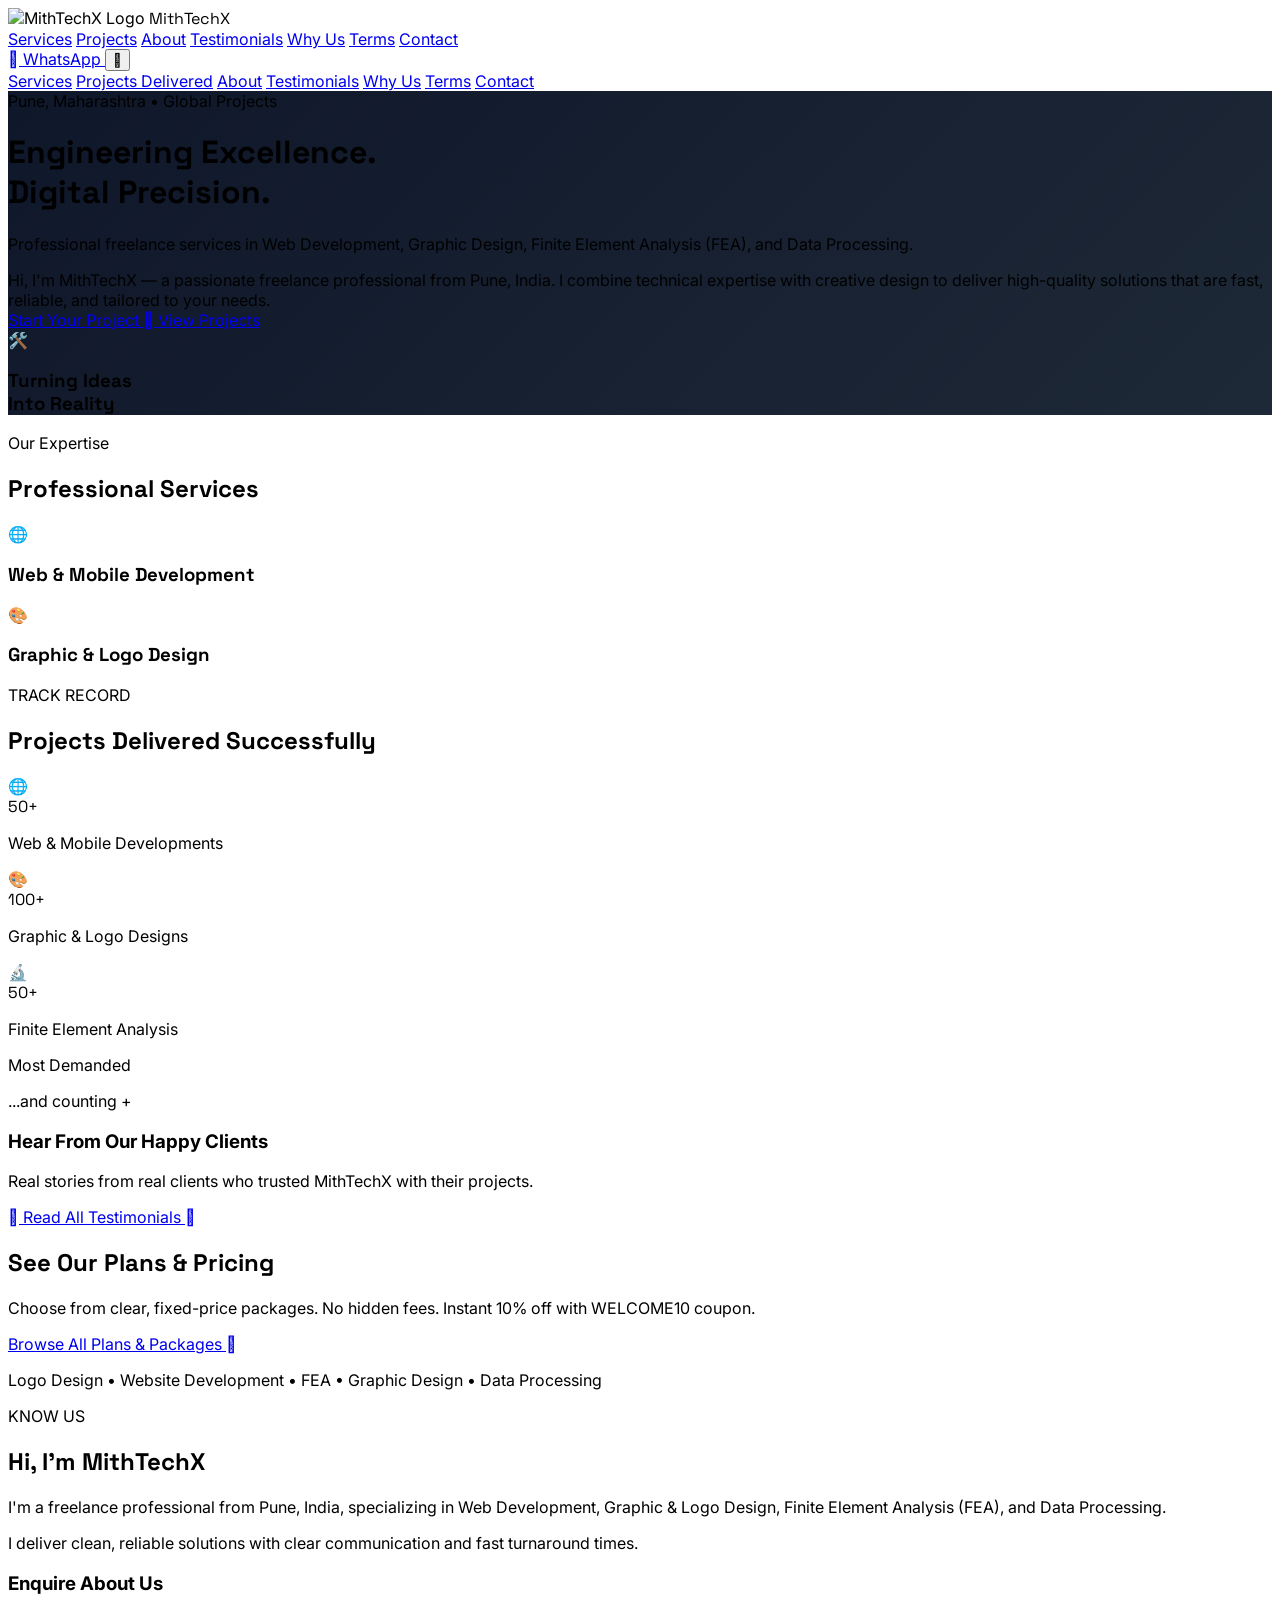
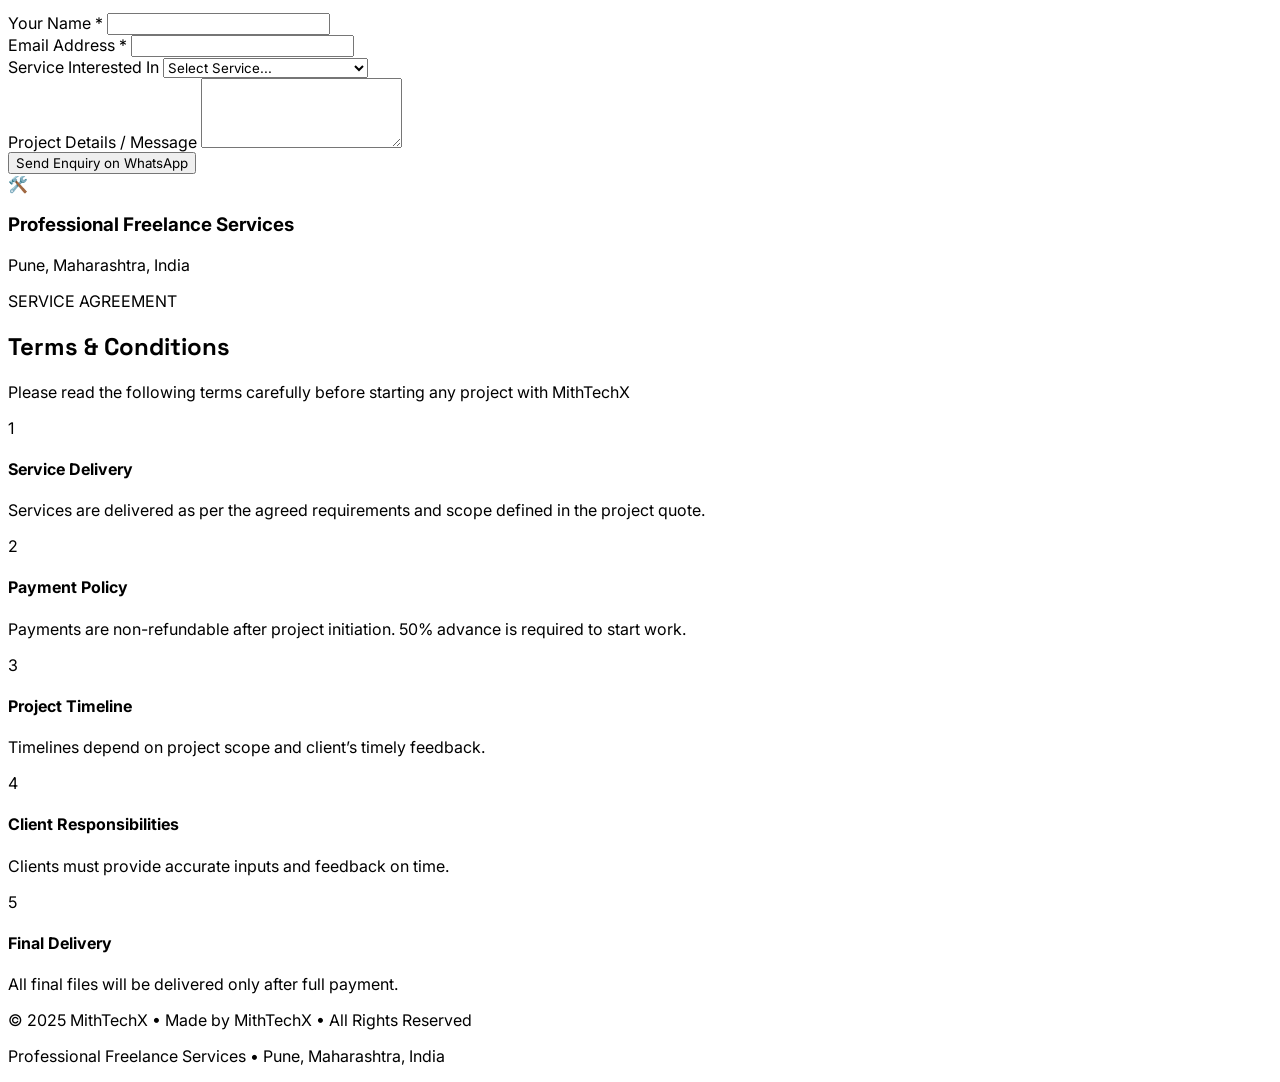
==== commit fea53f32: "Update index.html" ====
--- a/index.html
+++ b/index.html
@@ -138,14 +138,7 @@
                     <div class="w-14 h-14 bg-pink-500 text-white rounded-2xl flex items-center justify-center text-4xl mb-6">🎨</div>
                     <h3 class="text-2xl font-semibold heading-font">Graphic & Logo Design</h3>
                 </div>
-                <div class="service-card bg-white p-8 rounded-3xl shadow-xl border-2 border-orange-400">
-                    <div class="w-14 h-14 bg-gradient-to-br from-orange-500 to-red-500 text-white rounded-2xl flex items-center justify-center text-4xl mb-6">🔬</div>
-                    <h3 class="text-2xl font-semibold heading-font">Finite Element Analysis (FEA)</h3>
-                </div>
-                <div class="service-card bg-white p-8 rounded-3xl shadow-xl">
-                    <div class="w-14 h-14 bg-emerald-500 text-white rounded-2xl flex items-center justify-center text-4xl mb-6">📊</div>
-                    <h3 class="text-2xl font-semibold heading-font">Data Processing</h3>
-                </div>
+        
             </div>
         </div>
     </section>
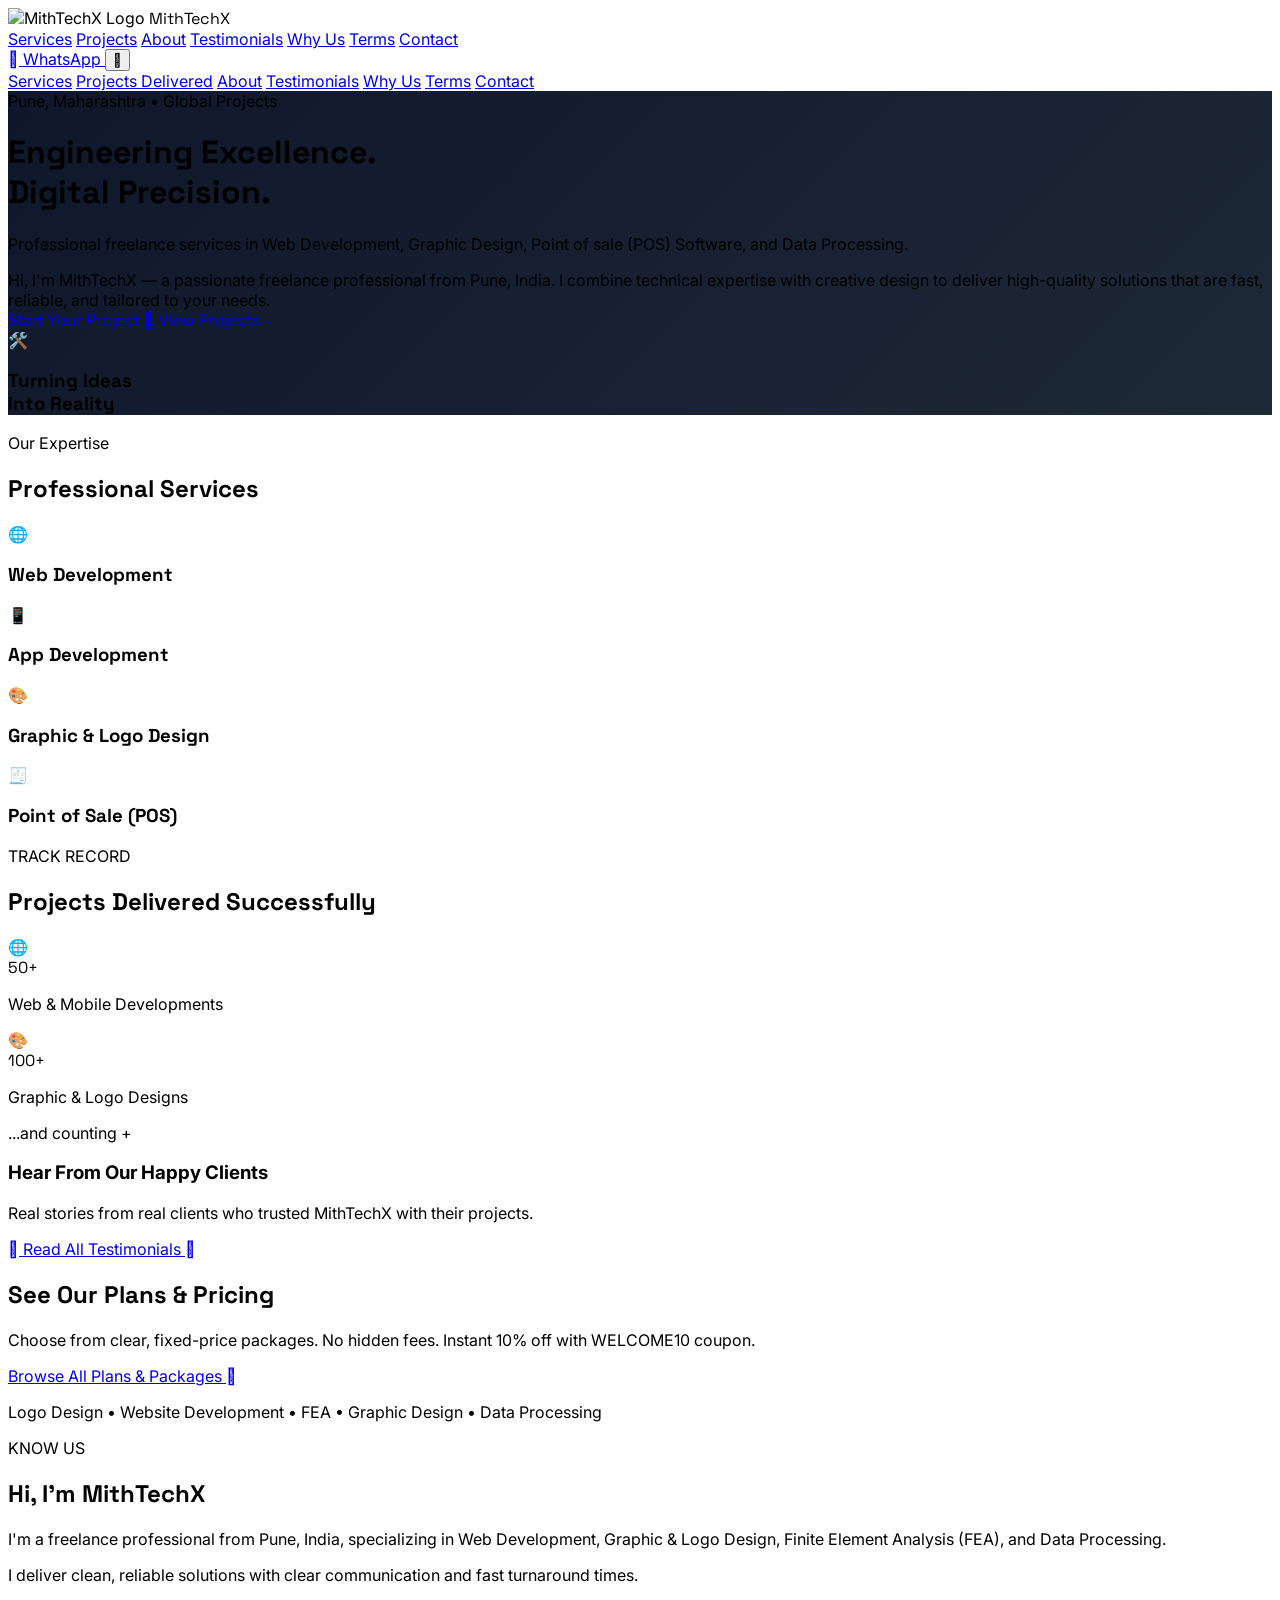
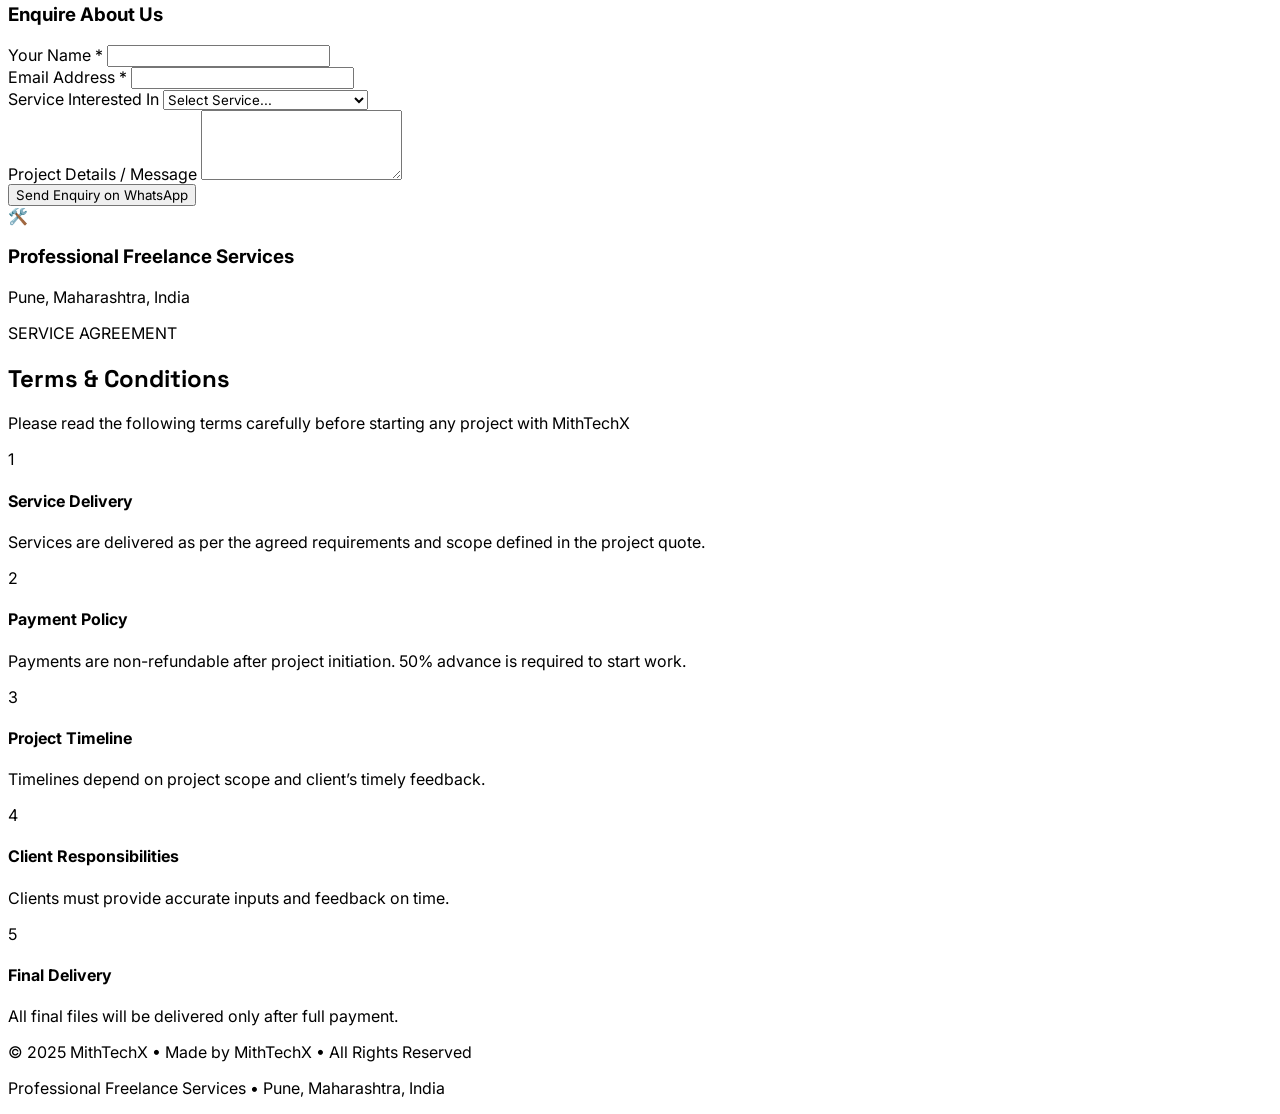
==== commit 604f4f36: "Update index.html" ====
--- a/index.html
+++ b/index.html
@@ -5,9 +5,13 @@
     <meta name="viewport" content="width=device-width, initial-scale=1.0">
     <meta name="description" content="MithTechX - Expert freelance services in Web Development, Graphic Design, Logo Design, Finite Element Analysis (FEA), and Data Processing.">
     <title>MithTechX Freelance Tech Services • Web • Design • FEA • Data</title>
+      <!-- this section is foir the main upper title  -->
     <script src="https://cdn.tailwindcss.com"></script>
     <link rel="stylesheet" href="https://cdnjs.cloudflare.com/ajax/libs/font-awesome/6.6.0/css/all.min.css">
+    <!--this is where we import styles for our webpage-->
     <style>
+           
+
         @import url('https://fonts.googleapis.com/css2?family=Inter:wght@400;500;600&family=Space+Grotesk:wght@500;600&display=swap');
        
         .tailwind-ready * { font-family: 'Inter', system_ui, sans-serif; }
@@ -45,7 +49,7 @@
     <nav class="bg-slate-950 text-white border-b border-slate-800 sticky top-0 z-50">
         <div class="max-w-screen-2xl mx-auto px-8 py-5 flex items-center justify-between">
             <div class="flex items-center gap-x-3">
-                <img src="https://i.postimg.cc/pVsFJWh1/logo-png.png" alt="MithTechX Logo" class="h-10 w-auto">
+                <img src="https://i.postimg.cc/zB6XmLkx/logooffi.png" alt="MithTechX Logo" class="h-10 w-auto">
                 <span class="heading-font text-3xl tracking-[-1px] text-white hidden sm:block">MithTechX</span>
             </div>
             <div class="hidden lg:flex items-center gap-x-10 text-base font-medium">
@@ -93,7 +97,7 @@
                     </h1>
                     <p class="mt-8 text-2xl text-slate-200 max-w-lg">
                         Professional freelance services in Web Development, Graphic Design, 
-                        Finite Element Analysis (FEA), and Data Processing.
+                        Point of sale (POS) Software, and Data Processing.
                     </p>
                     <div class="mt-10 text-lg text-slate-300 leading-relaxed max-w-xl">
                         Hi, I'm MithTechX — a passionate freelance professional from Pune, India. 
@@ -132,13 +136,21 @@
             <div class="grid md:grid-cols-2 lg:grid-cols-4 gap-8">
                 <div class="service-card bg-white p-8 rounded-3xl shadow-xl">
                     <div class="w-14 h-14 bg-cyan-500 text-white rounded-2xl flex items-center justify-center text-4xl mb-6">🌐</div>
-                    <h3 class="text-2xl font-semibold heading-font">Web & Mobile Development</h3>
+                    <h3 class="text-2xl font-semibold heading-font">Web Development</h3>
+                </div>
+                     <div class="service-card bg-white p-8 rounded-3xl shadow-xl">
+                    <div class="w-14 h-14 bg-pink-500 text-white rounded-2xl flex items-center justify-center text-4xl mb-6">📱</div>
+                    <h3 class="text-2xl font-semibold heading-font">App Development </h3>
                 </div>
                 <div class="service-card bg-white p-8 rounded-3xl shadow-xl">
                     <div class="w-14 h-14 bg-pink-500 text-white rounded-2xl flex items-center justify-center text-4xl mb-6">🎨</div>
                     <h3 class="text-2xl font-semibold heading-font">Graphic & Logo Design</h3>
                 </div>
-        
+        <div class="service-card bg-white p-8 rounded-3xl shadow-xl">
+                    <div class="w-14 h-14 bg-pink-500 text-white rounded-2xl flex items-center justify-center text-4xl mb-6">🧾</div>
+                    <h3 class="text-2xl font-semibold heading-font">Point of Sale (POS)</h3>
+                </div>
+             
             </div>
         </div>
     </section>
@@ -161,12 +173,7 @@
                     <div class="text-6xl font-bold text-pink-600 heading-font">100+</div>
                     <p class="text-xl font-semibold mt-2">Graphic & Logo Designs</p>
                 </div>
-                <div class="bg-gradient-to-br from-orange-50 to-red-50 border border-orange-100 p-10 rounded-3xl text-center relative">
-                    <div class="text-7xl mb-6">🔬</div>
-                    <div class="text-6xl font-bold text-orange-600 heading-font">50+</div>
-                    <p class="text-xl font-semibold mt-2">Finite Element Analysis</p>
-                    <div class="absolute -top-4 -right-4 bg-orange-500 text-white text-xs font-bold px-5 py-1 rounded-3xl">Most Demanded</div>
-                </div>
+
             </div>
             <div class="text-center mt-12">
                 <p class="text-2xl font-medium text-slate-700">...and counting <span class="text-emerald-500 font-bold">+</span></p>
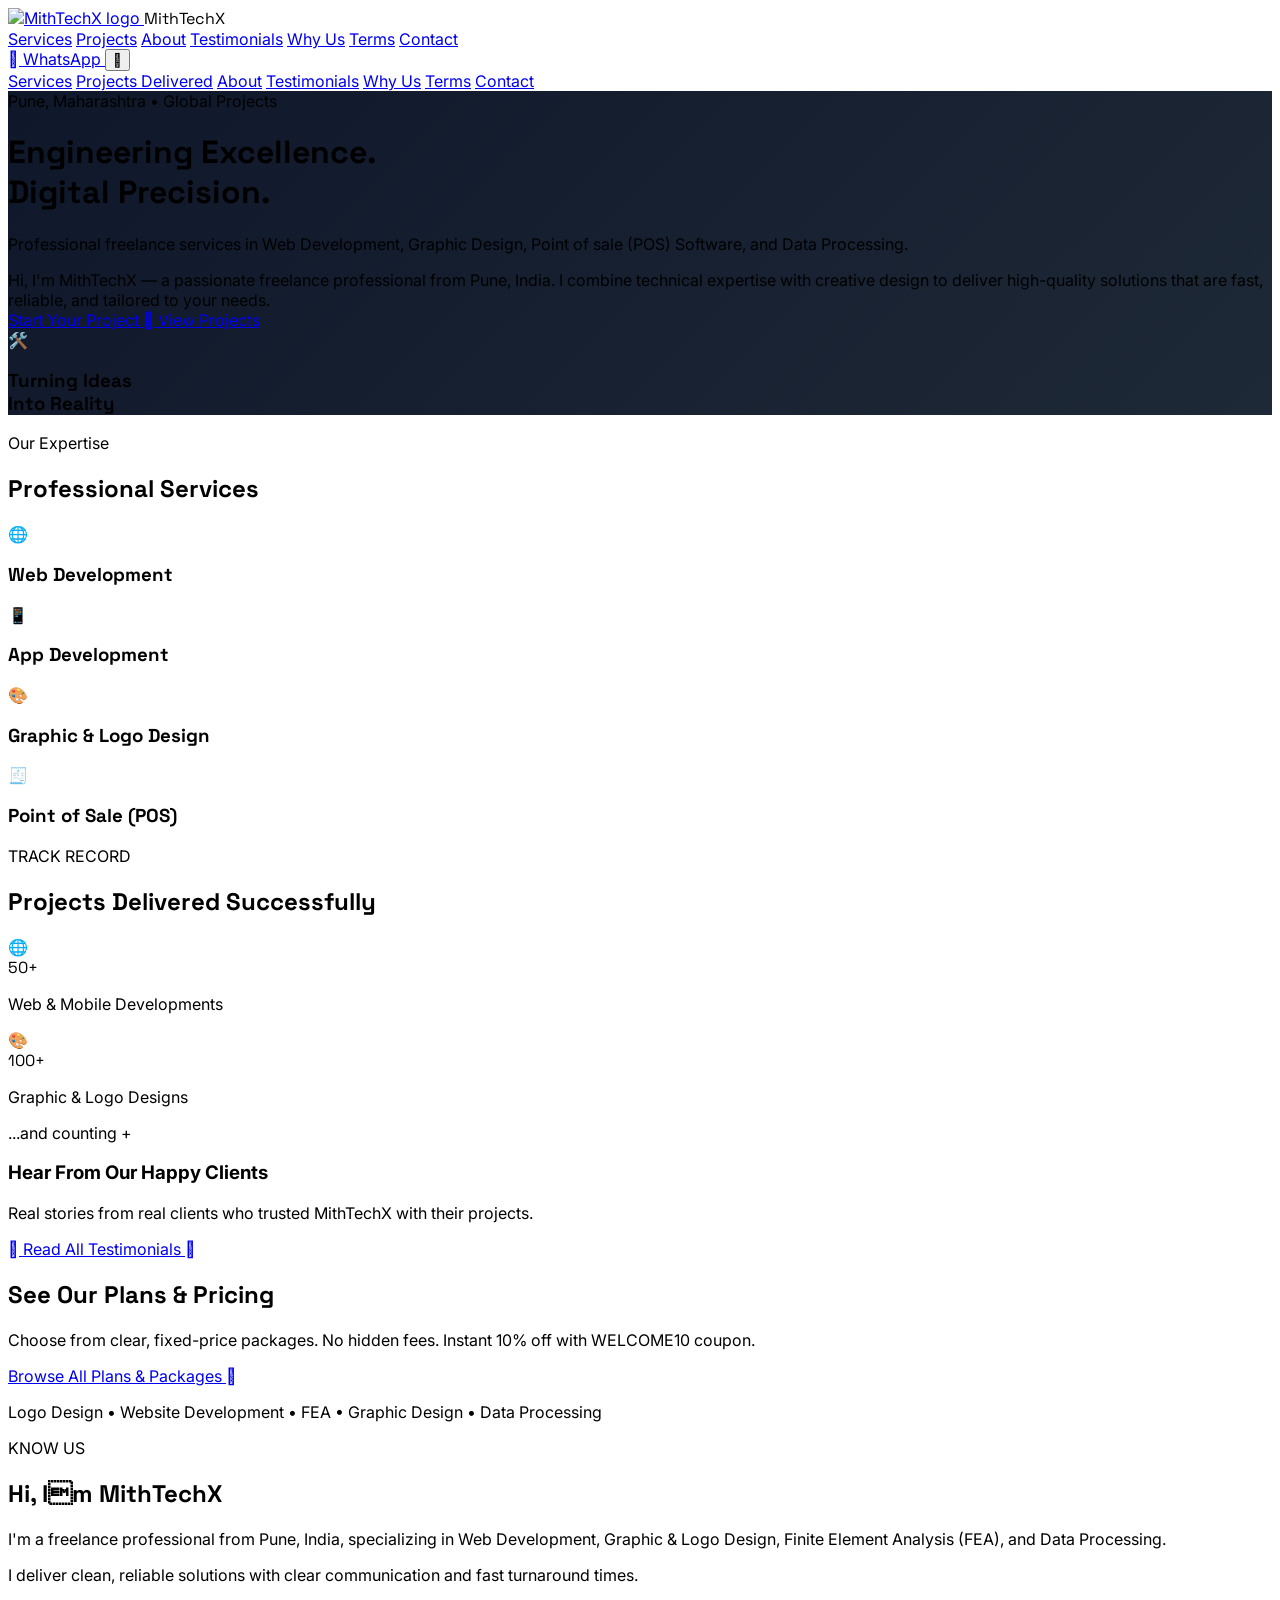
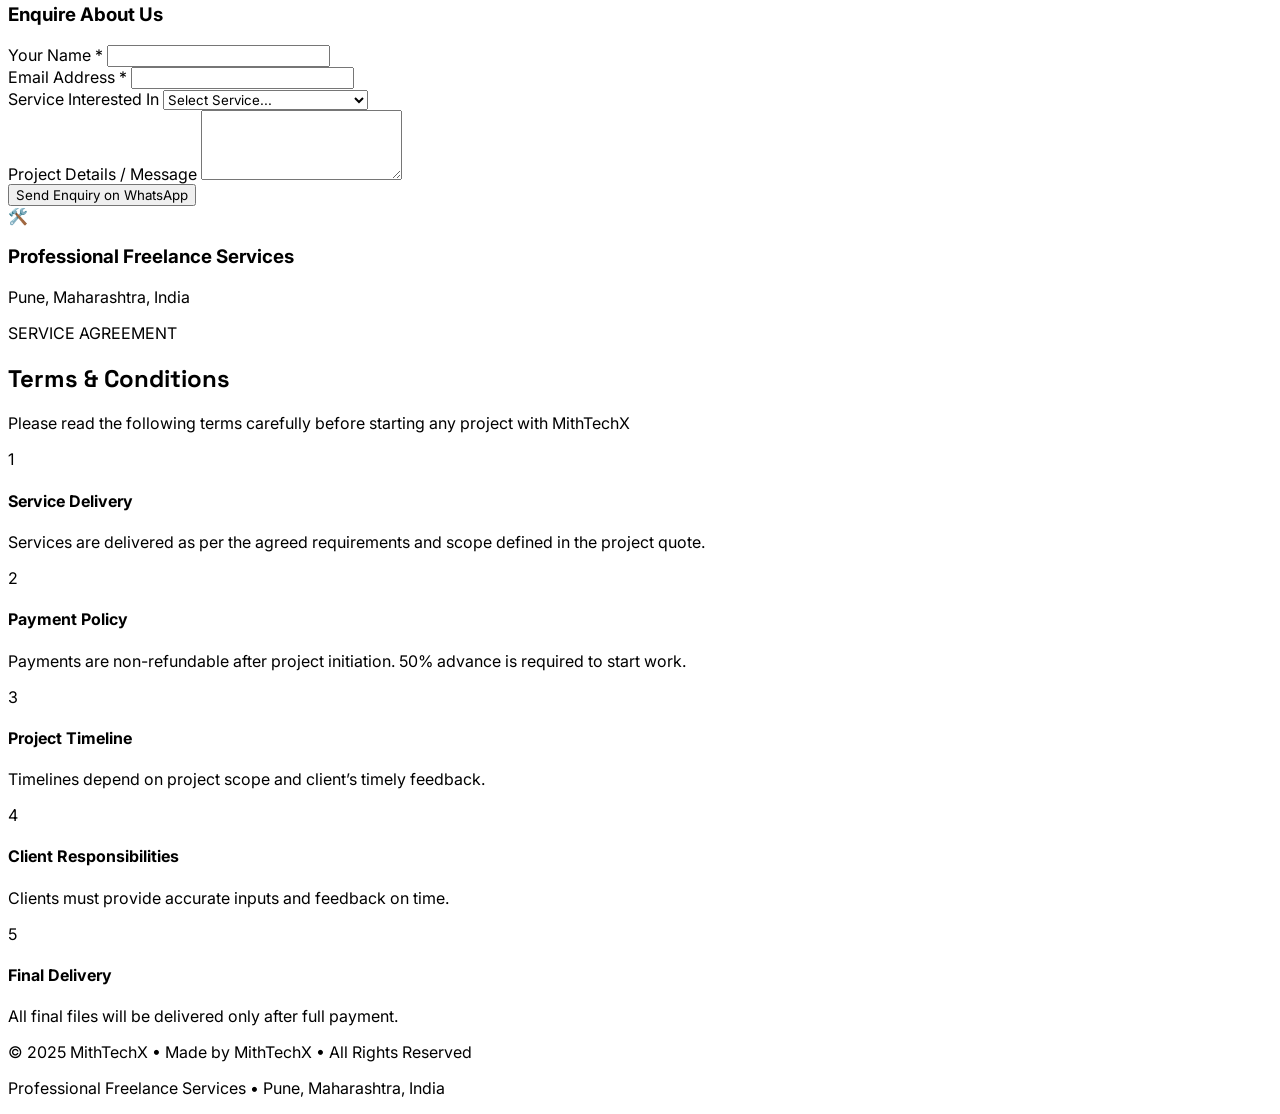
==== commit a3fefd2f: "Improve index.html — accessibility, SEO, performance, and fixes" ====
--- a/index.html
+++ b/index.html
@@ -1,367 +1,494 @@
-<!DOCTYPE html>
-<html lang="en">
-<head>
-    <meta charset="UTF-8">
-    <meta name="viewport" content="width=device-width, initial-scale=1.0">
-    <meta name="description" content="MithTechX - Expert freelance services in Web Development, Graphic Design, Logo Design, Finite Element Analysis (FEA), and Data Processing.">
-    <title>MithTechX Freelance Tech Services • Web • Design • FEA • Data</title>
-      <!-- this section is foir the main upper title  -->
-    <script src="https://cdn.tailwindcss.com"></script>
-    <link rel="stylesheet" href="https://cdnjs.cloudflare.com/ajax/libs/font-awesome/6.6.0/css/all.min.css">
-    <!--this is where we import styles for our webpage-->
-    <style>
-           
-
-        @import url('https://fonts.googleapis.com/css2?family=Inter:wght@400;500;600&family=Space+Grotesk:wght@500;600&display=swap');
-       
-        .tailwind-ready * { font-family: 'Inter', system_ui, sans-serif; }
-        .heading-font { font-family: 'Space Grotesk', sans-serif; }
-        .hero-bg {
-            background: linear-gradient(135deg, #0f172a 0%, #1e2937 100%);
-        }
-       
-        .nav-link {
-            position: relative;
-        }
-        .nav-link:after {
-            content: '';
-            position: absolute;
-            width: 0;
-            height: 2px;
-            bottom: -2px;
-            left: 0;
-            background-color: #22d3ee;
-            transition: width 0.3s ease;
-        }
-        .nav-link:hover:after { width: 100%; }
-        .service-card {
-            transition: all 0.4s cubic-bezier(0.4, 0, 0.2, 1);
-        }
-        .service-card:hover {
-            transform: translateY(-12px);
-            box-shadow: 0 25px 50px -12px rgb(0 180 216 / 0.15);
-        }
-    </style>
-</head>
-<body class="tailwind-ready">
-
-    <!-- NAVBAR -->
-    <nav class="bg-slate-950 text-white border-b border-slate-800 sticky top-0 z-50">
-        <div class="max-w-screen-2xl mx-auto px-8 py-5 flex items-center justify-between">
-            <div class="flex items-center gap-x-3">
-                <img src="https://i.postimg.cc/zB6XmLkx/logooffi.png" alt="MithTechX Logo" class="h-10 w-auto">
-                <span class="heading-font text-3xl tracking-[-1px] text-white hidden sm:block">MithTechX</span>
-            </div>
-            <div class="hidden lg:flex items-center gap-x-10 text-base font-medium">
-                <a href="#services" class="nav-link">Services</a>
-                <a href="#projects" class="nav-link">Projects</a>
-                <a href="#about" class="nav-link">About</a>
-                <a href="testimonial.html" class="nav-link">Testimonials</a>
-                <a href="#why-us" class="nav-link">Why Us</a>
-                <a href="#terms" class="nav-link">Terms</a>
-                <a href="#contact" class="nav-link">Contact</a>
-            </div>
-            <a href="https://wa.me/918261039902" target="_blank"
-               class="flex items-center gap-x-2 bg-emerald-500 hover:bg-emerald-600 px-6 py-3 rounded-3xl text-sm font-semibold shadow-lg">
-                <i class="fa-brands fa-whatsapp text-xl"></i>
-                <span>WhatsApp</span>
-            </a>
-            <button id="mobile-menu-btn" class="lg:hidden text-3xl">
-                <i id="hamburger-icon" class="fa-solid fa-bars"></i>
-            </button>
-        </div>
-        <div id="mobile-menu" class="hidden lg:hidden px-8 pb-8 border-t border-slate-800 bg-slate-950">
-            <div class="flex flex-col gap-y-6 pt-6 text-lg font-medium">
-                <a href="#services" onclick="toggleMobileMenu()">Services</a>
-                <a href="#projects" onclick="toggleMobileMenu()">Projects Delivered</a>
-                <a href="#about" onclick="toggleMobileMenu()">About</a>
-                <a href="testimonial.html" onclick="toggleMobileMenu()">Testimonials</a>
-                <a href="#why-us" onclick="toggleMobileMenu()">Why Us</a>
-                <a href="#terms" onclick="toggleMobileMenu()">Terms</a>
-                <a href="#contact" onclick="toggleMobileMenu()">Contact</a>
-            </div>
-        </div>
-    </nav>
-
-    <!-- HERO SECTION -->
-    <header class="hero-bg text-white py-28 lg:py-36">
-        <div class="max-w-screen-2xl mx-auto px-8">
-            <div class="grid lg:grid-cols-2 gap-16 items-center">
-                <div>
-                    <div class="inline-flex items-center gap-2 bg-white/10 px-6 py-3 rounded-3xl mb-6 backdrop-blur-md">
-                        <div class="w-2 h-2 bg-emerald-400 rounded-full animate-pulse"></div>
-                        Pune, Maharashtra • Global Projects
-                    </div>
-                    <h1 class="heading-font text-6xl lg:text-7xl leading-none tracking-tighter">
-                        Engineering Excellence.<br>Digital Precision.
-                    </h1>
-                    <p class="mt-8 text-2xl text-slate-200 max-w-lg">
-                        Professional freelance services in Web Development, Graphic Design, 
-                        Point of sale (POS) Software, and Data Processing.
-                    </p>
-                    <div class="mt-10 text-lg text-slate-300 leading-relaxed max-w-xl">
-                        Hi, I'm MithTechX — a passionate freelance professional from Pune, India. 
-                        I combine technical expertise with creative design to deliver high-quality 
-                        solutions that are fast, reliable, and tailored to your needs.
-                    </div>
-                    <div class="mt-12 flex flex-wrap gap-4">
-                        <a href="#contact" class="inline-flex items-center justify-center bg-cyan-500 hover:bg-cyan-400 text-slate-950 font-semibold text-lg px-10 py-6 rounded-3xl shadow-2xl shadow-cyan-500/40">
-                            Start Your Project
-                            <i class="fa-solid fa-arrow-right ml-3"></i>
-                        </a>
-                        <a href="#projects" class="inline-flex items-center justify-center border-2 border-white/70 hover:border-white text-white font-semibold text-lg px-10 py-6 rounded-3xl">
-                            View Projects
-                        </a>
-                    </div>
-                </div>
-                <div class="hidden lg:flex justify-end relative">
-                    <div class="w-96 h-96 bg-gradient-to-br from-cyan-400/20 to-orange-400/20 rounded-[4rem] rotate-12 flex items-center justify-center backdrop-blur-3xl border border-white/10">
-                        <div class="w-80 h-80 bg-white rounded-3xl shadow-2xl p-8 -rotate-12 text-slate-950 flex flex-col justify-center items-center">
-                            <div class="text-7xl mb-6">🛠️</div>
-                            <h3 class="heading-font text-4xl leading-tight text-center">Turning Ideas<br>Into Reality</h3>
-                        </div>
-                    </div>
-                </div>
-            </div>
-        </div>
-    </header>
-
-    <!-- SERVICES SECTION -->
-    <section id="services" class="py-24 bg-slate-100">
-        <div class="max-w-screen-2xl mx-auto px-8">
-            <div class="text-center mb-16">
-                <span class="uppercase text-cyan-600 font-semibold tracking-widest">Our Expertise</span>
-                <h2 class="heading-font text-5xl mt-4">Professional Services</h2>
-            </div>
-            <div class="grid md:grid-cols-2 lg:grid-cols-4 gap-8">
-                <div class="service-card bg-white p-8 rounded-3xl shadow-xl">
-                    <div class="w-14 h-14 bg-cyan-500 text-white rounded-2xl flex items-center justify-center text-4xl mb-6">🌐</div>
-                    <h3 class="text-2xl font-semibold heading-font">Web Development</h3>
-                </div>
-                     <div class="service-card bg-white p-8 rounded-3xl shadow-xl">
-                    <div class="w-14 h-14 bg-pink-500 text-white rounded-2xl flex items-center justify-center text-4xl mb-6">📱</div>
-                    <h3 class="text-2xl font-semibold heading-font">App Development </h3>
-                </div>
-                <div class="service-card bg-white p-8 rounded-3xl shadow-xl">
-                    <div class="w-14 h-14 bg-pink-500 text-white rounded-2xl flex items-center justify-center text-4xl mb-6">🎨</div>
-                    <h3 class="text-2xl font-semibold heading-font">Graphic & Logo Design</h3>
-                </div>
-        <div class="service-card bg-white p-8 rounded-3xl shadow-xl">
-                    <div class="w-14 h-14 bg-pink-500 text-white rounded-2xl flex items-center justify-center text-4xl mb-6">🧾</div>
-                    <h3 class="text-2xl font-semibold heading-font">Point of Sale (POS)</h3>
-                </div>
-             
-            </div>
-        </div>
-    </section>
-
-    <!-- PROJECTS DELIVERED -->
-    <section id="projects" class="py-24 bg-white">
-        <div class="max-w-screen-2xl mx-auto px-8">
-            <div class="text-center mb-16">
-                <span class="text-emerald-600 font-semibold text-sm tracking-widest">TRACK RECORD</span>
-                <h2 class="heading-font text-5xl mt-4">Projects Delivered Successfully</h2>
-            </div>
-            <div class="grid md:grid-cols-3 gap-8 max-w-5xl mx-auto">
-                <div class="bg-gradient-to-br from-cyan-50 to-blue-50 border border-cyan-100 p-10 rounded-3xl text-center">
-                    <div class="text-7xl mb-6">🌐</div>
-                    <div class="text-6xl font-bold text-cyan-600 heading-font">50+</div>
-                    <p class="text-xl font-semibold mt-2">Web & Mobile Developments</p>
-                </div>
-                <div class="bg-gradient-to-br from-pink-50 to-violet-50 border border-pink-100 p-10 rounded-3xl text-center">
-                    <div class="text-7xl mb-6">🎨</div>
-                    <div class="text-6xl font-bold text-pink-600 heading-font">100+</div>
-                    <p class="text-xl font-semibold mt-2">Graphic & Logo Designs</p>
-                </div>
-
-            </div>
-            <div class="text-center mt-12">
-                <p class="text-2xl font-medium text-slate-700">...and counting <span class="text-emerald-500 font-bold">+</span></p>
-            </div>
-        </div>
-    </section>
-        <!-- TESTIMONIALS BUTTON SECTION -->
-    <section class="py-16 bg-white border-t border-b border-slate-100">
-        <div class="max-w-screen-2xl mx-auto px-8 text-center">
-            <div class="max-w-md mx-auto">
-                <h3 class="text-2xl font-semibold mb-4">Hear From Our Happy Clients</h3>
-                <p class="text-slate-600 mb-8">Real stories from real clients who trusted MithTechX with their projects.</p>
-                
-                <a href="testimonial.html" 
-                   class="inline-flex items-center gap-3 bg-slate-900 hover:bg-slate-800 text-white font-semibold text-lg px-10 py-5 rounded-3xl transition-all duration-300 shadow-lg">
-                    <i class="fa-solid fa-quote-left text-xl"></i>
-                    Read All Testimonials
-                    <i class="fa-solid fa-arrow-right"></i>
-                </a>
-            </div>
-        </div>
-    </section>
-
-    <!-- SEE PLANS SECTION -->
-    <section class="py-20 bg-gradient-to-br from-slate-950 to-slate-900 text-white">
-        <div class="max-w-screen-2xl mx-auto px-8 text-center">
-            <h2 class="heading-font text-5xl mb-6">See Our Plans &amp; Pricing</h2>
-            <p class="text-xl text-slate-300 max-w-2xl mx-auto">Choose from clear, fixed-price packages. No hidden fees. Instant 10% off with WELCOME10 coupon.</p>
-            <div class="mt-12">
-                <a href="plans.html" class="inline-flex items-center gap-4 bg-cyan-500 hover:bg-cyan-400 text-slate-950 font-semibold text-2xl px-12 py-7 rounded-3xl shadow-2xl shadow-cyan-500/50">
-                    Browse All Plans &amp; Packages
-                    <i class="fa-solid fa-arrow-right text-3xl"></i>
-                </a>
-            </div>
-            <p class="text-sm text-slate-400 mt-8">Logo Design • Website Development • FEA • Graphic Design • Data Processing</p>
-        </div>
-    </section>
-
-    <!-- ABOUT US SECTION - Clean Interface -->
-    <section id="about" class="py-24 bg-white">
-        <div class="max-w-screen-2xl mx-auto px-8">
-            <div class="grid lg:grid-cols-12 gap-16 items-center">
-                <div class="lg:col-span-7">
-                    <span class="uppercase text-cyan-600 font-semibold tracking-widest">KNOW US</span>
-                    <h2 class="heading-font text-5xl mt-4">Hi, I’m MithTechX</h2>
-                    
-                    <div class="mt-8 text-lg text-slate-600 leading-relaxed max-w-2xl">
-                        <p>I'm a freelance professional from Pune, India, specializing in Web Development, Graphic & Logo Design, Finite Element Analysis (FEA), and Data Processing.</p>
-                        <p class="mt-4">I deliver clean, reliable solutions with clear communication and fast turnaround times.</p>
-                    </div>
-
-                    <!-- Enquiry Form -->
-                    <div class="mt-10 bg-slate-50 border border-slate-200 rounded-3xl p-8">
-                        <h3 class="text-xl font-semibold mb-6">Enquire About Us</h3>
-                        <form id="about-enquiry-form">
-                            <div class="grid grid-cols-2 gap-6">
-                                <div>
-                                    <label class="block text-sm font-medium mb-2">Your Name *</label>
-                                    <input type="text" id="about-name" required class="w-full border border-slate-300 rounded-2xl px-5 py-4 text-lg">
-                                </div>
-                                <div>
-                                    <label class="block text-sm font-medium mb-2">Email Address *</label>
-                                    <input type="email" id="about-email" required class="w-full border border-slate-300 rounded-2xl px-5 py-4 text-lg">
-                                </div>
-                            </div>
-                            <div class="mt-6">
-                                <label class="block text-sm font-medium mb-2">Service Interested In</label>
-                                <select id="about-service" class="w-full border border-slate-300 rounded-2xl px-5 py-4 text-lg">
-                                    <option value="">Select Service...</option>
-                                    <option value="Logo Design">Logo Design</option>
-                                    <option value="Graphic Design">Graphic Design</option>
-                                    <option value="Web Development">Web & Mobile Development</option>
-                                    <option value="FEA">Finite Element Analysis (FEA)</option>
-                                    <option value="Data Processing">Data Processing</option>
-                                </select>
-                            </div>
-                            <div class="mt-6">
-                                <label class="block text-sm font-medium mb-2">Project Details / Message</label>
-                                <textarea id="about-message" rows="4" class="w-full border border-slate-300 rounded-2xl px-5 py-4 text-lg resize-none"></textarea>
-                            </div>
-                            <button type="button" onclick="submitAboutEnquiry()" 
-                                    class="mt-8 w-full bg-emerald-600 hover:bg-emerald-700 text-white font-semibold py-5 rounded-3xl text-lg">
-                                Send Enquiry on WhatsApp
-                            </button>
-                        </form>
-                    </div>
-                </div>
-
-                <div class="lg:col-span-5">
-                    <div class="bg-slate-100 rounded-3xl p-10 text-center">
-                        <div class="text-7xl mb-6">🛠️</div>
-                        <h3 class="text-3xl font-semibold">Professional Freelance Services</h3>
-                        <p class="text-slate-600 mt-4">Pune, Maharashtra, India</p>
-                    </div>
-                </div>
-            </div>
-        </div>
-    </section>
-
-    <!-- TERMS & CONDITIONS -->
-    <section id="terms" class="py-24 bg-slate-950 text-white">
-        <div class="max-w-screen-2xl mx-auto px-8">
-            <div class="max-w-3xl mx-auto">
-                <div class="text-center mb-16">
-                    <span class="inline-block px-6 py-2 bg-white/10 text-cyan-400 text-sm font-semibold rounded-3xl tracking-widest">SERVICE AGREEMENT</span>
-                    <h2 class="heading-font text-5xl mt-6 text-white">Terms &amp; Conditions</h2>
-                    <p class="text-slate-400 mt-4 text-lg">Please read the following terms carefully before starting any project with MithTechX</p>
-                </div>
-                <div class="space-y-10">
-                    <div class="flex gap-8">
-                        <div class="w-10 h-10 flex-shrink-0 bg-cyan-500 text-slate-950 font-bold rounded-2xl flex items-center justify-center text-xl">1</div>
-                        <div>
-                            <h4 class="text-xl font-semibold text-white">Service Delivery</h4>
-                            <p class="text-slate-300 mt-3 leading-relaxed">Services are delivered as per the agreed requirements and scope defined in the project quote.</p>
-                        </div>
-                    </div>
-                    <div class="flex gap-8">
-                        <div class="w-10 h-10 flex-shrink-0 bg-cyan-500 text-slate-950 font-bold rounded-2xl flex items-center justify-center text-xl">2</div>
-                        <div>
-                            <h4 class="text-xl font-semibold text-white">Payment Policy</h4>
-                            <p class="text-slate-300 mt-3 leading-relaxed">Payments are non-refundable after project initiation. 50% advance is required to start work.</p>
-                        </div>
-                    </div>
-                    <div class="flex gap-8">
-                        <div class="w-10 h-10 flex-shrink-0 bg-cyan-500 text-slate-950 font-bold rounded-2xl flex items-center justify-center text-xl">3</div>
-                        <div>
-                            <h4 class="text-xl font-semibold text-white">Project Timeline</h4>
-                            <p class="text-slate-300 mt-3 leading-relaxed">Timelines depend on project scope and client’s timely feedback.</p>
-                        </div>
-                    </div>
-                    <div class="flex gap-8">
-                        <div class="w-10 h-10 flex-shrink-0 bg-cyan-500 text-slate-950 font-bold rounded-2xl flex items-center justify-center text-xl">4</div>
-                        <div>
-                            <h4 class="text-xl font-semibold text-white">Client Responsibilities</h4>
-                            <p class="text-slate-300 mt-3 leading-relaxed">Clients must provide accurate inputs and feedback on time.</p>
-                        </div>
-                    </div>
-                    <div class="flex gap-8">
-                        <div class="w-10 h-10 flex-shrink-0 bg-cyan-500 text-slate-950 font-bold rounded-2xl flex items-center justify-center text-xl">5</div>
-                        <div>
-                            <h4 class="text-xl font-semibold text-white">Final Delivery</h4>
-                            <p class="text-slate-300 mt-3 leading-relaxed">All final files will be delivered only after full payment.</p>
-                        </div>
-                    </div>
-                </div>
-            </div>
-        </div>
-    </section>
-
-    <!-- FOOTER -->
-    <footer class="bg-black text-slate-400 py-12 text-center">
-        <p>© 2025 MithTechX • Made by MithTechX • All Rights Reserved</p>
-        <p class="text-xs mt-2">Professional Freelance Services • Pune, Maharashtra, India</p>
-    </footer>
-
-    <script>
-        function toggleMobileMenu() {
-            const menu = document.getElementById('mobile-menu');
-            const icon = document.getElementById('hamburger-icon');
-            if (menu.classList.contains('hidden')) {
-                menu.classList.remove('hidden');
-                icon.classList.replace('fa-bars', 'fa-xmark');
-            } else {
-                menu.classList.add('hidden');
-                icon.classList.replace('fa-xmark', 'fa-bars');
-            }
-        }
-        document.getElementById('mobile-menu-btn').addEventListener('click', toggleMobileMenu);
-
-        // About Enquiry Function
-        function submitAboutEnquiry() {
-            const name = document.getElementById('about-name').value.trim();
-            const email = document.getElementById('about-email').value.trim();
-            const service = document.getElementById('about-service').value;
-            const message = document.getElementById('about-message').value.trim();
-
-            if (!name || !email) {
-                alert("Please fill Name and Email");
-                return;
-            }
-
-            // Open WhatsApp with details
-            const whatsappText = `Hi MithTechX,%0AName: ${name}%0AEmail: ${email}%0AService: ${service}%0AMessage: ${message || "General Enquiry"}`;
-            window.open(`https://wa.me/918261039902?text=${whatsappText}`, '_blank');
-
-            // Optional: Clear form after sending
-            document.getElementById('about-enquiry-form').reset();
-        }
-    </script>
-</body>
-</html>
+<!DOCTYPE html>
+<html lang="en">
+<head>
+  <meta charset="UTF-8">
+  <meta name="viewport" content="width=device-width, initial-scale=1.0">
+  <meta name="description" content="MithTechX - Expert freelance services in Web Development, Graphic Design, Logo Design, Finite Element Analysis (FEA), and Data Processing.">
+  <title>MithTechX Freelance Tech Services • Web • Design • FEA • Data</title>
+
+  <!-- Favicon & Theme -->
+  <link rel="icon" href="/favicon.ico">
+  <meta name="theme-color" content="#0f172a">
+
+  <!-- Preconnect fonts -->
+  <link rel="preconnect" href="https://fonts.googleapis.com">
+  <link rel="preconnect" href="https://fonts.gstatic.com" crossorigin>
+  <link href="https://fonts.googleapis.com/css2?family=Inter:wght@400;500;600&family=Space+Grotesk:wght@500;600&display=swap" rel="stylesheet">
+
+  <!-- Tailwind (dev CDN; for production build Tailwind should be compiled into CSS) -->
+  <script src="https://cdn.tailwindcss.com" defer></script>
+
+  <!-- Font Awesome -->
+  <link rel="stylesheet" href="https://cdnjs.cloudflare.com/ajax/libs/font-awesome/6.6.0/css/all.min.css">
+
+  <!-- Open Graph / Twitter -->
+  <meta property="og:title" content="MithTechX — Web Development, Design, FEA & Data">
+  <meta property="og:description" content="Professional freelance services in Web Development, Graphic Design, Logo Design, FEA, and Data Processing.">
+  <meta property="og:image" content="https://your-domain.com/social-preview.png">
+  <meta property="og:url" content="https://your-domain.com/">
+  <meta property="og:type" content="website">
+
+  <meta name="twitter:card" content="summary_large_image">
+  <meta name="twitter:site" content="@your_twitter_handle">
+
+  <!-- JSON-LD Organization -->
+  <script type="application/ld+json">
+  {
+    "@context": "https://schema.org",
+    "@type": "Organization",
+    "name": "MithTechX",
+    "url": "https://your-domain.com/",
+    "logo": "https://your-domain.com/logo.png",
+    "contactPoint": [{
+      "@type": "ContactPoint",
+      "telephone": "+91 8261039902",
+      "contactType": "customer service",
+      "areaServed": "IN"
+    }]
+  }
+  </script>
+
+  <!-- Inline styles and small utilities -->
+  <style>
+    .tailwind-ready * { font-family: 'Inter', system_ui, sans-serif; }
+    .heading-font { font-family: 'Space Grotesk', sans-serif; }
+    .hero-bg { background: linear-gradient(135deg, #0f172a 0%, #1e2937 100%); }
+
+    .nav-link { position: relative; }
+    .nav-link:after {
+      content: '';
+      position: absolute;
+      width: 0;
+      height: 2px;
+      bottom: -2px;
+      left: 0;
+      background-color: #22d3ee;
+      transition: width 0.3s ease;
+    }
+    .nav-link:hover:after { width: 100%; }
+
+    .service-card { transition: all 0.4s cubic-bezier(0.4, 0, 0.2, 1); }
+    .service-card:hover {
+      transform: translateY(-12px);
+      box-shadow: 0 25px 50px -12px rgb(0 180 216 / 0.15);
+    }
+
+    /* Accessible skip link */
+    .skip-link {
+      position: absolute;
+      left: -999px;
+      top: auto;
+      width: 1px;
+      height: 1px;
+      overflow: hidden;
+    }
+    .skip-link:focus {
+      left: 1rem;
+      top: 1rem;
+      width: auto;
+      height: auto;
+      padding: 0.5rem 1rem;
+      background: #0f172a;
+      color: white;
+      z-index: 9999;
+      border-radius: 0.25rem;
+    }
+  </style>
+</head>
+<body class="tailwind-ready">
+
+  <!-- Skip link for keyboard users -->
+  <a class="skip-link" href="#main">Skip to content</a>
+
+  <!-- NAVBAR -->
+  <nav class="bg-slate-950 text-white border-b border-slate-800 sticky top-0 z-50" role="navigation" aria-label="Main navigation">
+    <div class="max-w-screen-2xl mx-auto px-8 py-5 flex items-center justify-between">
+      <div class="flex items-center gap-x-3">
+        <a href="/" aria-label="MithTechX home">
+          <img src="https://i.postimg.cc/zB6XmLkx/logooffi.png" alt="MithTechX logo" class="h-10 w-auto" width="40" height="40" loading="lazy">
+        </a>
+        <span class="heading-font text-3xl tracking-[-1px] text-white hidden sm:block">MithTechX</span>
+      </div>
+
+      <div class="hidden lg:flex items-center gap-x-10 text-base font-medium" role="menubar" aria-label="Primary">
+        <a href="#services" class="nav-link" role="menuitem">Services</a>
+        <a href="#projects" class="nav-link" role="menuitem">Projects</a>
+        <a href="#about" class="nav-link" role="menuitem">About</a>
+        <a href="testimonial.html" class="nav-link" role="menuitem">Testimonials</a>
+        <a href="#why-us" class="nav-link" role="menuitem">Why Us</a>
+        <a href="#terms" class="nav-link" role="menuitem">Terms</a>
+        <a href="#contact" class="nav-link" role="menuitem">Contact</a>
+      </div>
+
+      <a href="https://wa.me/918261039902" target="_blank" rel="noopener noreferrer" aria-label="Contact on WhatsApp"
+         class="flex items-center gap-x-2 bg-emerald-500 hover:bg-emerald-600 px-6 py-3 rounded-3xl text-sm font-semibold shadow-lg">
+        <i class="fa-brands fa-whatsapp text-xl" aria-hidden="true"></i>
+        <span>WhatsApp</span>
+      </a>
+
+      <button id="mobile-menu-btn" class="lg:hidden text-3xl" aria-expanded="false" aria-controls="mobile-menu" aria-label="Toggle navigation">
+        <i id="hamburger-icon" class="fa-solid fa-bars" aria-hidden="true"></i>
+      </button>
+    </div>
+
+    <div id="mobile-menu" class="hidden lg:hidden px-8 pb-8 border-t border-slate-800 bg-slate-950" role="menu" aria-hidden="true">
+      <div class="flex flex-col gap-y-6 pt-6 text-lg font-medium">
+        <a href="#services" role="menuitem" onclick="toggleMobileMenu()">Services</a>
+        <a href="#projects" role="menuitem" onclick="toggleMobileMenu()">Projects Delivered</a>
+        <a href="#about" role="menuitem" onclick="toggleMobileMenu()">About</a>
+        <a href="testimonial.html" role="menuitem" onclick="toggleMobileMenu()">Testimonials</a>
+        <a href="#why-us" role="menuitem" onclick="toggleMobileMenu()">Why Us</a>
+        <a href="#terms" role="menuitem" onclick="toggleMobileMenu()">Terms</a>
+        <a href="#contact" role="menuitem" onclick="toggleMobileMenu()">Contact</a>
+      </div>
+    </div>
+  </nav>
+
+  <main id="main" tabindex="-1">
+
+    <!-- HERO SECTION -->
+    <header class="hero-bg text-white py-28 lg:py-36" role="banner">
+      <div class="max-w-screen-2xl mx-auto px-8">
+        <div class="grid lg:grid-cols-2 gap-16 items-center">
+          <div>
+            <div class="inline-flex items-center gap-2 bg-white/10 px-6 py-3 rounded-3xl mb-6 backdrop-blur-md">
+              <div class="w-2 h-2 bg-emerald-400 rounded-full animate-pulse" aria-hidden="true"></div>
+              Pune, Maharashtra • Global Projects
+            </div>
+
+            <h1 class="heading-font text-6xl lg:text-7xl leading-none tracking-tighter">
+              Engineering Excellence.<br/>Digital Precision.
+            </h1>
+
+            <p class="mt-8 text-2xl text-slate-200 max-w-lg">
+              Professional freelance services in Web Development, Graphic Design, Point of sale (POS) Software, and Data Processing.
+            </p>
+
+            <div class="mt-10 text-lg text-slate-300 leading-relaxed max-w-xl">
+              Hi, I'm MithTechX — a passionate freelance professional from Pune, India.
+              I combine technical expertise with creative design to deliver high-quality solutions that are fast, reliable, and tailored to your needs.
+            </div>
+
+            <div class="mt-12 flex flex-wrap gap-4">
+              <a href="#contact" class="inline-flex items-center justify-center bg-cyan-500 hover:bg-cyan-400 text-slate-950 font-semibold text-lg px-10 py-6 rounded-3xl shadow-2xl shadow-cyan-500/50">
+                Start Your Project
+                <i class="fa-solid fa-arrow-right ml-3" aria-hidden="true"></i>
+              </a>
+
+              <a href="#projects" class="inline-flex items-center justify-center border-2 border-white/70 hover:border-white text-white font-semibold text-lg px-10 py-6 rounded-3xl">
+                View Projects
+              </a>
+            </div>
+          </div>
+
+          <div class="hidden lg:flex justify-end relative">
+            <div class="w-96 h-96 bg-gradient-to-br from-cyan-400/20 to-orange-400/20 rounded-[4rem] rotate-12 flex items-center justify-center backdrop-blur-3xl border border-white/10">
+              <div class="w-80 h-80 bg-white rounded-3xl shadow-2xl p-8 -rotate-12 text-slate-950 flex flex-col justify-center items-center">
+                <div class="text-7xl mb-6" aria-hidden="true">🛠️</div>
+                <h3 class="heading-font text-4xl leading-tight text-center">Turning Ideas<br/>Into Reality</h3>
+              </div>
+            </div>
+          </div>
+        </div>
+      </div>
+    </header>
+
+    <!-- SERVICES SECTION -->
+    <section id="services" class="py-24 bg-slate-100" aria-labelledby="services-heading">
+      <div class="max-w-screen-2xl mx-auto px-8">
+        <div class="text-center mb-16">
+          <span class="uppercase text-cyan-600 font-semibold tracking-widest">Our Expertise</span>
+          <h2 id="services-heading" class="heading-font text-5xl mt-4">Professional Services</h2>
+        </div>
+
+        <div class="grid md:grid-cols-2 lg:grid-cols-4 gap-8">
+          <div class="service-card bg-white p-8 rounded-3xl shadow-xl">
+            <div class="w-14 h-14 bg-cyan-500 text-white rounded-2xl flex items-center justify-center text-4xl mb-6" aria-hidden="true">🌐</div>
+            <h3 class="text-2xl font-semibold heading-font">Web Development</h3>
+          </div>
+
+          <div class="service-card bg-white p-8 rounded-3xl shadow-xl">
+            <div class="w-14 h-14 bg-pink-500 text-white rounded-2xl flex items-center justify-center text-4xl mb-6" aria-hidden="true">📱</div>
+            <h3 class="text-2xl font-semibold heading-font">App Development</h3>
+          </div>
+
+          <div class="service-card bg-white p-8 rounded-3xl shadow-xl">
+            <div class="w-14 h-14 bg-pink-500 text-white rounded-2xl flex items-center justify-center text-4xl mb-6" aria-hidden="true">🎨</div>
+            <h3 class="text-2xl font-semibold heading-font">Graphic & Logo Design</h3>
+          </div>
+
+          <div class="service-card bg-white p-8 rounded-3xl shadow-xl">
+            <div class="w-14 h-14 bg-pink-500 text-white rounded-2xl flex items-center justify-center text-4xl mb-6" aria-hidden="true">🧾</div>
+            <h3 class="text-2xl font-semibold heading-font">Point of Sale (POS)</h3>
+          </div>
+        </div>
+      </div>
+    </section>
+
+    <!-- PROJECTS DELIVERED -->
+    <section id="projects" class="py-24 bg-white" aria-labelledby="projects-heading">
+      <div class="max-w-screen-2xl mx-auto px-8">
+        <div class="text-center mb-16">
+          <span class="text-emerald-600 font-semibold text-sm tracking-widest">TRACK RECORD</span>
+          <h2 id="projects-heading" class="heading-font text-5xl mt-4">Projects Delivered Successfully</h2>
+        </div>
+
+        <div class="grid md:grid-cols-3 gap-8 max-w-5xl mx-auto">
+          <div class="bg-gradient-to-br from-cyan-50 to-blue-50 border border-cyan-100 p-10 rounded-3xl text-center">
+            <div class="text-7xl mb-6" aria-hidden="true">🌐</div>
+            <div class="text-6xl font-bold text-cyan-600 heading-font">50+</div>
+            <p class="text-xl font-semibold mt-2">Web & Mobile Developments</p>
+          </div>
+
+          <div class="bg-gradient-to-br from-pink-50 to-violet-50 border border-pink-100 p-10 rounded-3xl text-center">
+            <div class="text-7xl mb-6" aria-hidden="true">🎨</div>
+            <div class="text-6xl font-bold text-pink-600 heading-font">100+</div>
+            <p class="text-xl font-semibold mt-2">Graphic & Logo Designs</p>
+          </div>
+        </div>
+
+        <div class="text-center mt-12">
+          <p class="text-2xl font-medium text-slate-700">...and counting <span class="text-emerald-500 font-bold">+</span></p>
+        </div>
+      </div>
+    </section>
+
+    <!-- TESTIMONIALS BUTTON SECTION -->
+    <section class="py-16 bg-white border-t border-b border-slate-100">
+      <div class="max-w-screen-2xl mx-auto px-8 text-center">
+        <div class="max-w-md mx-auto">
+          <h3 class="text-2xl font-semibold mb-4">Hear From Our Happy Clients</h3>
+          <p class="text-slate-600 mb-8">Real stories from real clients who trusted MithTechX with their projects.</p>
+
+          <a href="testimonial.html" class="inline-flex items-center gap-3 bg-slate-900 hover:bg-slate-800 text-white font-semibold text-lg px-10 py-5 rounded-3xl transition-all duration-300 shadow-lg" rel="noopener">
+            <i class="fa-solid fa-quote-left text-xl" aria-hidden="true"></i>
+            Read All Testimonials
+            <i class="fa-solid fa-arrow-right" aria-hidden="true"></i>
+          </a>
+        </div>
+      </div>
+    </section>
+
+    <!-- SEE PLANS SECTION -->
+    <section class="py-20 bg-gradient-to-br from-slate-950 to-slate-900 text-white">
+      <div class="max-w-screen-2xl mx-auto px-8 text-center">
+        <h2 class="heading-font text-5xl mb-6">See Our Plans &amp; Pricing</h2>
+        <p class="text-xl text-slate-300 max-w-2xl mx-auto">Choose from clear, fixed-price packages. No hidden fees. Instant 10% off with WELCOME10 coupon.</p>
+
+        <div class="mt-12">
+          <a href="plans.html" class="inline-flex items-center gap-4 bg-cyan-500 hover:bg-cyan-400 text-slate-950 font-semibold text-2xl px-12 py-7 rounded-3xl shadow-2xl shadow-cyan-500/50" rel="noopener">
+            Browse All Plans &amp; Packages
+            <i class="fa-solid fa-arrow-right text-3xl" aria-hidden="true"></i>
+          </a>
+        </div>
+
+        <p class="text-sm text-slate-400 mt-8">Logo Design • Website Development • FEA • Graphic Design • Data Processing</p>
+      </div>
+    </section>
+
+    <!-- ABOUT US SECTION -->
+    <section id="about" class="py-24 bg-white" aria-labelledby="about-heading">
+      <div class="max-w-screen-2xl mx-auto px-8">
+        <div class="grid lg:grid-cols-12 gap-16 items-center">
+          <div class="lg:col-span-7">
+            <span class="uppercase text-cyan-600 font-semibold tracking-widest">KNOW US</span>
+            <h2 id="about-heading" class="heading-font text-5xl mt-4">Hi, Im MithTechX</h2>
+
+            <div class="mt-8 text-lg text-slate-600 leading-relaxed max-w-2xl">
+              <p>I'm a freelance professional from Pune, India, specializing in Web Development, Graphic & Logo Design, Finite Element Analysis (FEA), and Data Processing.</p>
+              <p class="mt-4">I deliver clean, reliable solutions with clear communication and fast turnaround times.</p>
+            </div>
+
+            <!-- Enquiry Form -->
+            <div class="mt-10 bg-slate-50 border border-slate-200 rounded-3xl p-8">
+              <h3 class="text-xl font-semibold mb-6">Enquire About Us</h3>
+              <form id="about-enquiry-form">
+                <div class="grid grid-cols-2 gap-6">
+                  <div>
+                    <label class="block text-sm font-medium mb-2" for="about-name">Your Name *</label>
+                    <input type="text" id="about-name" required class="w-full border border-slate-300 rounded-2xl px-5 py-4 text-lg">
+                  </div>
+
+                  <div>
+                    <label class="block text-sm font-medium mb-2" for="about-email">Email Address *</label>
+                    <input type="email" id="about-email" required class="w-full border border-slate-300 rounded-2xl px-5 py-4 text-lg">
+                  </div>
+                </div>
+
+                <div class="mt-6">
+                  <label class="block text-sm font-medium mb-2" for="about-service">Service Interested In</label>
+                  <select id="about-service" class="w-full border border-slate-300 rounded-2xl px-5 py-4 text-lg">
+                    <option value="">Select Service...</option>
+                    <option value="Logo Design">Logo Design</option>
+                    <option value="Graphic Design">Graphic Design</option>
+                    <option value="Web Development">Web & Mobile Development</option>
+                    <option value="FEA">Finite Element Analysis (FEA)</option>
+                    <option value="Data Processing">Data Processing</option>
+                  </select>
+                </div>
+
+                <div class="mt-6">
+                  <label class="block text-sm font-medium mb-2" for="about-message">Project Details / Message</label>
+                  <textarea id="about-message" rows="4" class="w-full border border-slate-300 rounded-2xl px-5 py-4 text-lg resize-none"></textarea>
+                </div>
+
+                <button type="submit" class="mt-8 w-full bg-emerald-600 hover:bg-emerald-700 text-white font-semibold py-5 rounded-3xl text-lg">
+                  Send Enquiry on WhatsApp
+                </button>
+              </form>
+            </div>
+          </div>
+
+          <div class="lg:col-span-5">
+            <div class="bg-slate-100 rounded-3xl p-10 text-center">
+              <div class="text-7xl mb-6" aria-hidden="true">🛠️</div>
+              <h3 class="text-3xl font-semibold">Professional Freelance Services</h3>
+              <p class="text-slate-600 mt-4">Pune, Maharashtra, India</p>
+            </div>
+          </div>
+        </div>
+      </div>
+    </section>
+
+    <!-- TERMS & CONDITIONS -->
+    <section id="terms" class="py-24 bg-slate-950 text-white" aria-labelledby="terms-heading">
+      <div class="max-w-screen-2xl mx-auto px-8">
+        <div class="max-w-3xl mx-auto">
+          <div class="text-center mb-16">
+            <span class="inline-block px-6 py-2 bg-white/10 text-cyan-400 text-sm font-semibold rounded-3xl tracking-widest">SERVICE AGREEMENT</span>
+            <h2 id="terms-heading" class="heading-font text-5xl mt-6 text-white">Terms &amp; Conditions</h2>
+            <p class="text-slate-400 mt-4 text-lg">Please read the following terms carefully before starting any project with MithTechX</p>
+          </div>
+
+          <div class="space-y-10">
+            <div class="flex gap-8">
+              <div class="w-10 h-10 flex-shrink-0 bg-cyan-500 text-slate-950 font-bold rounded-2xl flex items-center justify-center text-xl">1</div>
+              <div>
+                <h4 class="text-xl font-semibold text-white">Service Delivery</h4>
+                <p class="text-slate-300 mt-3 leading-relaxed">Services are delivered as per the agreed requirements and scope defined in the project quote.</p>
+              </div>
+            </div>
+
+            <div class="flex gap-8">
+              <div class="w-10 h-10 flex-shrink-0 bg-cyan-500 text-slate-950 font-bold rounded-2xl flex items-center justify-center text-xl">2</div>
+              <div>
+                <h4 class="text-xl font-semibold text-white">Payment Policy</h4>
+                <p class="text-slate-300 mt-3 leading-relaxed">Payments are non-refundable after project initiation. 50% advance is required to start work.</p>
+              </div>
+            </div>
+
+            <div class="flex gap-8">
+              <div class="w-10 h-10 flex-shrink-0 bg-cyan-500 text-slate-950 font-bold rounded-2xl flex items-center justify-center text-xl">3</div>
+              <div>
+                <h4 class="text-xl font-semibold text-white">Project Timeline</h4>
+                <p class="text-slate-300 mt-3 leading-relaxed">Timelines depend on project scope and client’s timely feedback.</p>
+              </div>
+            </div>
+
+            <div class="flex gap-8">
+              <div class="w-10 h-10 flex-shrink-0 bg-cyan-500 text-slate-950 font-bold rounded-2xl flex items-center justify-center text-xl">4</div>
+              <div>
+                <h4 class="text-xl font-semibold text-white">Client Responsibilities</h4>
+                <p class="text-slate-300 mt-3 leading-relaxed">Clients must provide accurate inputs and feedback on time.</p>
+              </div>
+            </div>
+
+            <div class="flex gap-8">
+              <div class="w-10 h-10 flex-shrink-0 bg-cyan-500 text-slate-950 font-bold rounded-2xl flex items-center justify-center text-xl">5</div>
+              <div>
+                <h4 class="text-xl font-semibold text-white">Final Delivery</h4>
+                <p class="text-slate-300 mt-3 leading-relaxed">All final files will be delivered only after full payment.</p>
+              </div>
+            </div>
+          </div>
+
+        </div>
+      </div>
+    </section>
+
+  </main>
+
+  <!-- FOOTER -->
+  <footer class="bg-black text-slate-400 py-12 text-center">
+    <p>© 2025 MithTechX • Made by MithTechX • All Rights Reserved</p>
+    <p class="text-xs mt-2">Professional Freelance Services • Pune, Maharashtra, India</p>
+  </footer>
+
+  <script>
+    // Mobile menu toggle with ARIA + keyboard support
+    (function () {
+      const menuBtn = document.getElementById('mobile-menu-btn');
+      const menu = document.getElementById('mobile-menu');
+      const icon = document.getElementById('hamburger-icon');
+
+      if (!menuBtn || !menu) return;
+
+      function openMenu() {
+        menu.classList.remove('hidden');
+        menuBtn.setAttribute('aria-expanded', 'true');
+        menu.setAttribute('aria-hidden', 'false');
+        icon.classList.remove('fa-bars');
+        icon.classList.add('fa-xmark');
+        // Focus first link
+        const first = menu.querySelector('a, button');
+        if (first) first.focus();
+      }
+
+      function closeMenu() {
+        menu.classList.add('hidden');
+        menuBtn.setAttribute('aria-expanded', 'false');
+        menu.setAttribute('aria-hidden', 'true');
+        icon.classList.remove('fa-xmark');
+        icon.classList.add('fa-bars');
+      }
+
+      function toggleMobileMenu() {
+        const expanded = menuBtn.getAttribute('aria-expanded') === 'true';
+        if (expanded) closeMenu(); else openMenu();
+      }
+
+      // Expose the function for inline onclick links
+      window.toggleMobileMenu = toggleMobileMenu;
+
+      menuBtn.addEventListener('click', toggleMobileMenu);
+
+      // Close on Escape
+      document.addEventListener('keydown', (e) => {
+        if (e.key === 'Escape' && menuBtn.getAttribute('aria-expanded') === 'true') {
+          closeMenu();
+          menuBtn.focus();
+        }
+      });
+    })();
+
+    // About Enquiry Form: submit to WhatsApp using submit handler (keeps progressive enhancement)
+    document.addEventListener('DOMContentLoaded', function () {
+      const form = document.getElementById('about-enquiry-form');
+      if (!form) return;
+
+      form.addEventListener('submit', function (e) {
+        e.preventDefault();
+        submitAboutEnquiry();
+      });
+    });
+
+    function submitAboutEnquiry() {
+      const name = document.getElementById('about-name').value.trim();
+      const email = document.getElementById('about-email').value.trim();
+      const service = document.getElementById('about-service').value;
+      const message = document.getElementById('about-message').value.trim();
+
+      if (!name || !email) {
+        alert("Please fill Name and Email");
+        return;
+      }
+
+      const whatsappText = `Hi MithTechX,%0AName: ${encodeURIComponent(name)}%0AEmail: ${encodeURIComponent(email)}%0AService: ${encodeURIComponent(service)}%0AMessage: ${encodeURIComponent(message || "General Enquiry")}`;
+      window.open(`https://wa.me/918261039902?text=${whatsappText}`, '_blank', 'noopener');
+
+      // Optional: Clear form after sending
+      document.getElementById('about-enquiry-form').reset();
+    }
+  </script>
+</body>
+</html>
